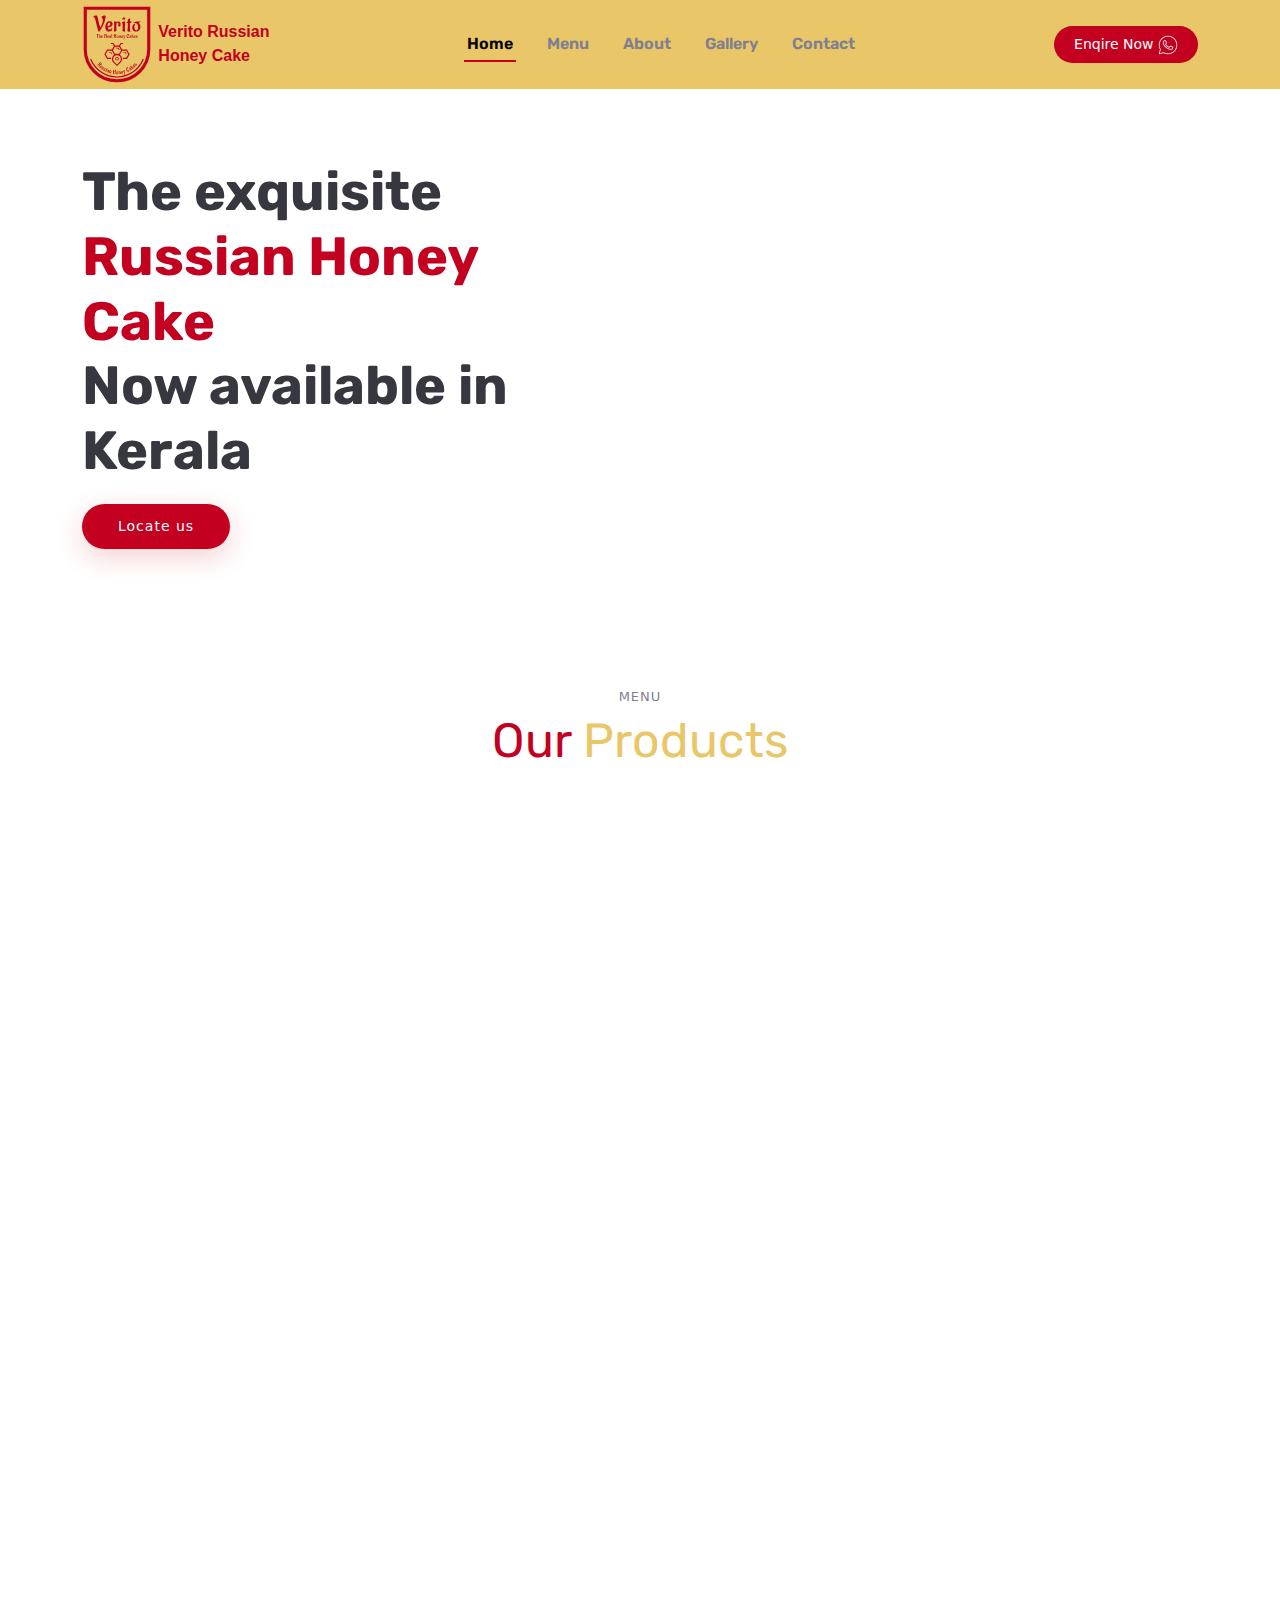
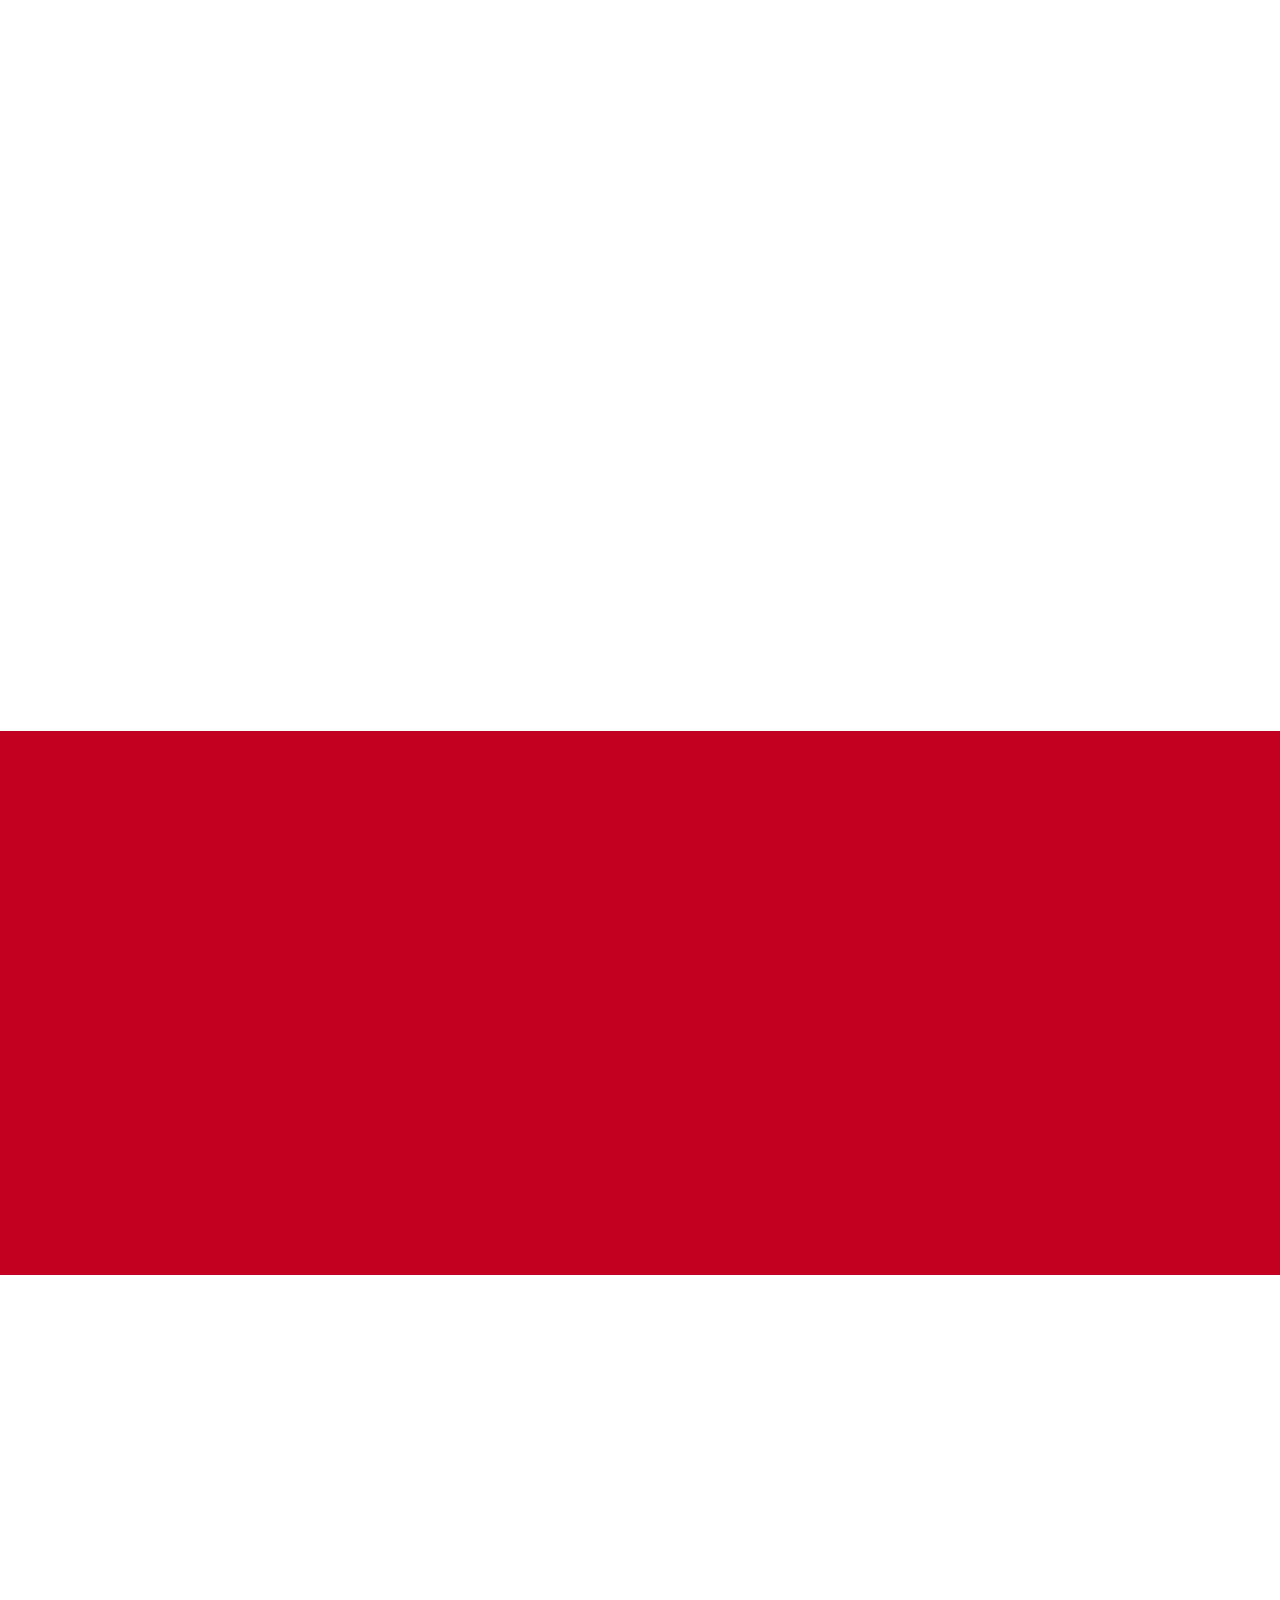
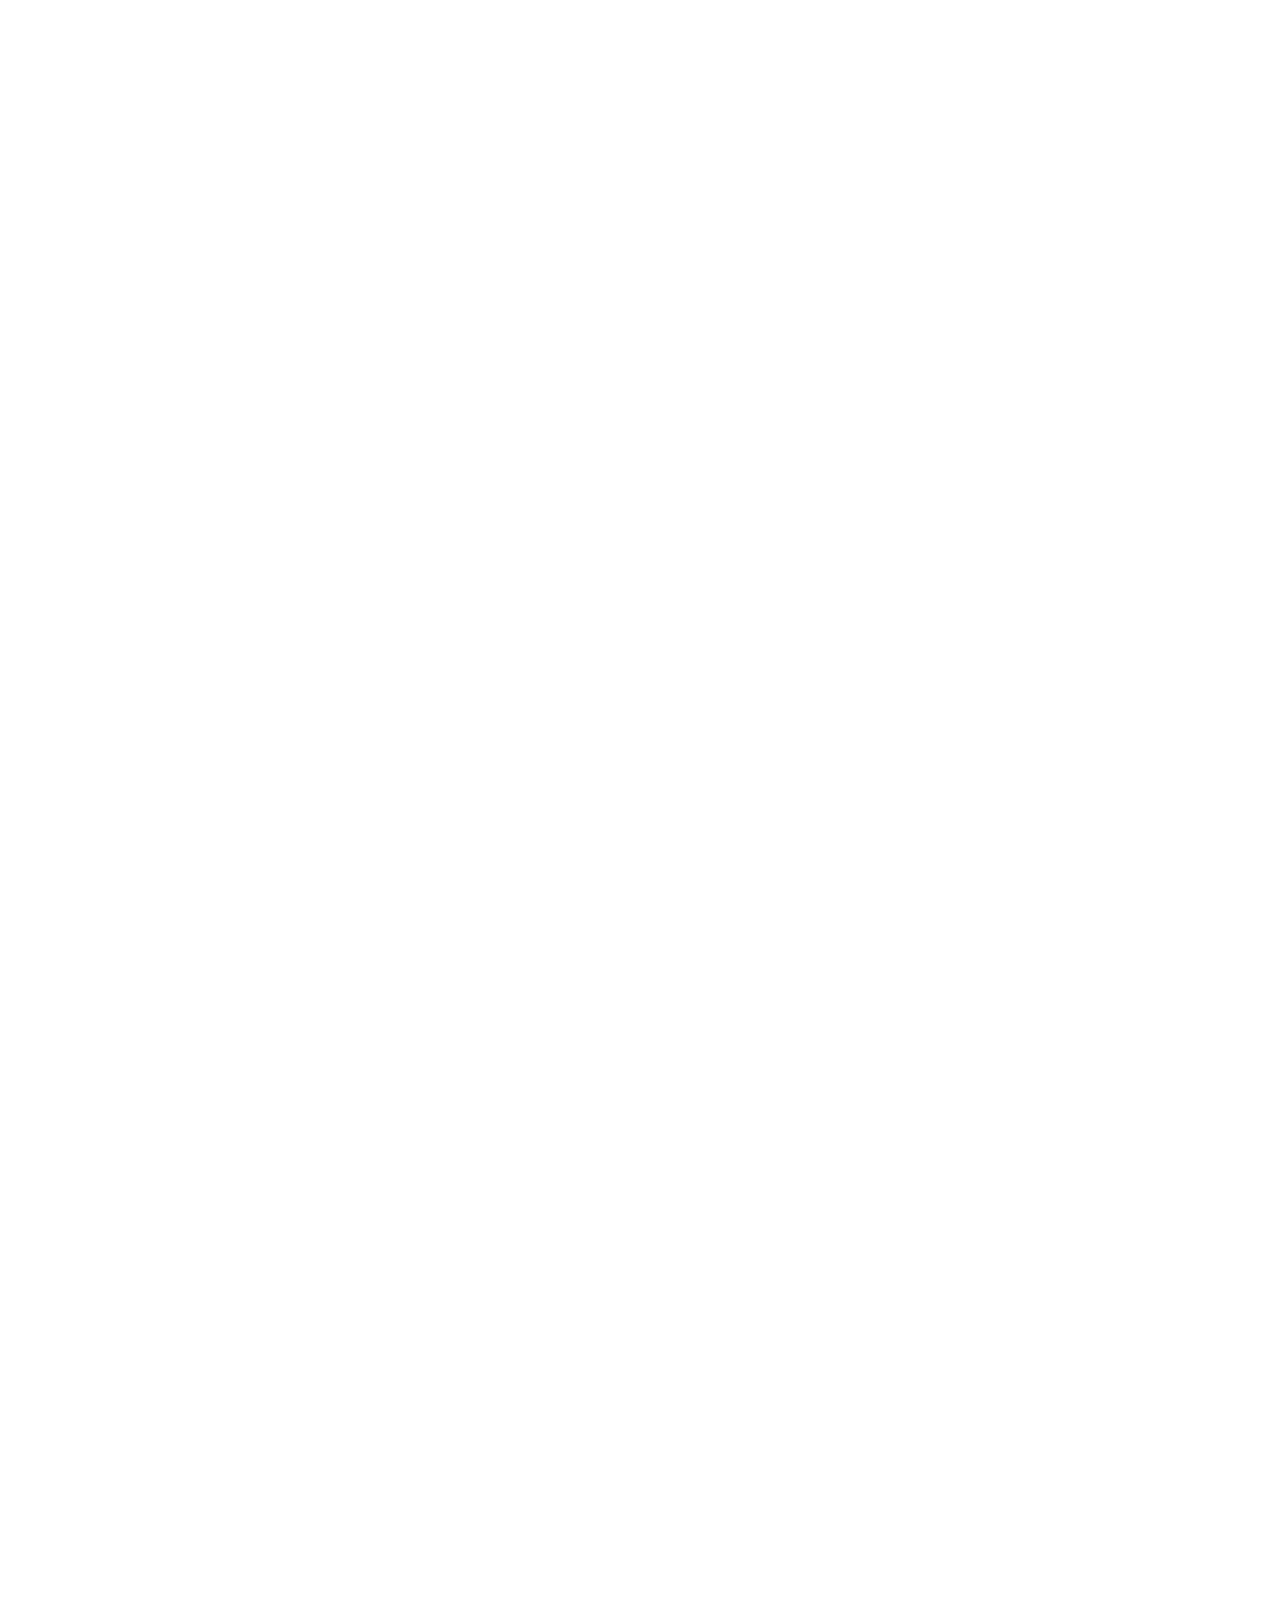
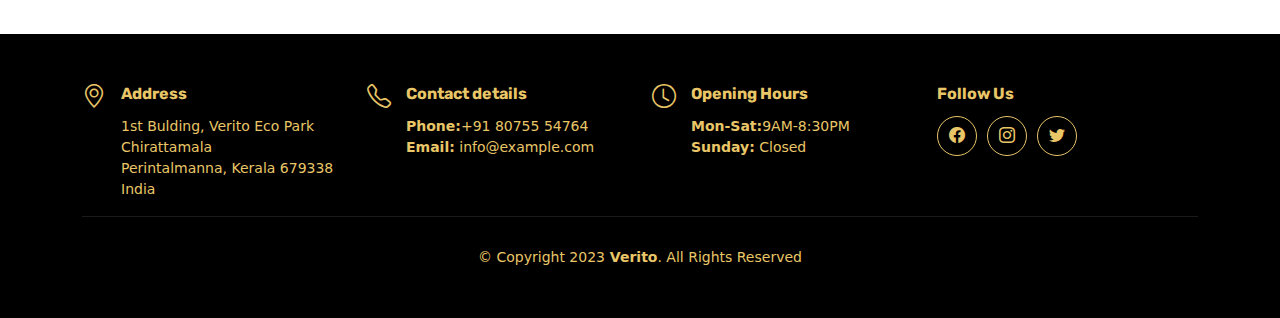
==== index.html @ 22cc987f "final" ====
<!DOCTYPE html>
<html lang="en">
  <head>
    <meta charset="utf-8" />
    <meta content="width=device-width, initial-scale=1.0" name="viewport" />
    <title>
      Verito Honey Cake|Best Russian honey cake near you | Now in India
    </title>
    <meta content="" name="description" />
    <meta content="" name="keywords" />
    <!-- Favicons -->
    <link href="assets/img/logo.svg" rel="icon" />
    <link href="assets/img/logo.svg" rel="apple-touch-icon" />

    <!-- Google Fonts -->
    <link rel="preconnect" href="https://fonts.googleapis.com" />
    <link rel="preconnect" href="https://fonts.gstatic.com" crossorigin />
    <link rel="preconnect" href="https://fonts.googleapis.com" />
    <link rel="preconnect" href="https://fonts.gstatic.com" crossorigin />
    <link
      href="https://fonts.googleapis.com/css2?family=Fredoka&family=Poppins:wght@200&family=Rubik:wght@300&display=swap"
      rel="stylesheet"
    />

    <!-- Vendor CSS Files -->
    <link
      href="assets/vendor/bootstrap/css/bootstrap.min.css"
      rel="stylesheet"
    />
    <link
      href="assets/vendor/bootstrap-icons/bootstrap-icons.css"
      rel="stylesheet"
    />
    <link href="assets/vendor/aos/aos.css" rel="stylesheet" />
    <link
      href="assets/vendor/glightbox/css/glightbox.min.css"
      rel="stylesheet"
    />
    <link href="assets/vendor/swiper/swiper-bundle.min.css" rel="stylesheet" />

    <!-- Template Main CSS File -->
    <link href="assets/css/main.css" rel="stylesheet" />
  </head>

  <body>
    <!-- ======= Header ======= -->
    <header id="header" class="header fixed-top d-flex align-items-center">
      <div class="container d-flex align-items-center justify-content-between">
        <a
          href="index.html"
          class="logo d-flex align-items-center me-auto me-lg-0"
        >
          <img src="assets/img/logo.svg" alt="logo" />
          <h class="logo header"> Verito Russian<br />Honey Cake</h>
        </a>

        <nav id="navbar" class="navbar">
          <ul>
            <li><a href="#hero">Home</a></li>
            <li><a href="#menu">Menu</a></li>
            <li><a href="#about">About</a></li>

            <li><a href="#gallery">Gallery</a></li>
            <li><a href="#contact">Contact</a></li>
          </ul>
        </nav>
        <!-- .navbar -->

        <a class="btn-book-a-table" href="https://wa.me/918075554764"
          >Enqire Now
          <img src="assets/img/whatsapp.png" style="width: 20px" alt=""
        /></a>
        <i class="mobile-nav-toggle mobile-nav-show bi bi-list"></i>
        <i class="mobile-nav-toggle mobile-nav-hide d-none bi bi-x"></i>
      </div>
    </header>

    <!-- End Header -->

    <!-- ======= Hero Section ======= -->
    <section id="hero" class="hero d-flex align-items-center bg-hero">
      <div class="container">
        <div class="row justify-content-between gy-5">
          <div
            class="col-lg-5 order-2 order-lg-1 d-flex flex-column justify-content-center align-items-center align-items-lg-start text-center text-lg-start"
          >
            <h2 data-aos="fade-up">
              The exquisite
              <span style="color: #c3001f">Russian Honey Cake</span><br />Now
              available in Kerala
            </h2>

            <div class="d-flex" data-aos="fade-up" data-aos-delay="200">
              <a href="#contact" class="btn-book-a-table">Locate us</a>
            </div>
          </div>
          <div class="col-lg-5 order-1 order-lg-2 text-center text-lg-start">
            <img
              id=""
              src="hero-img1.jpg"
              class="img-fluid rounded"
              alt=""
              data-aos="zoom-out"
              data-aos-delay="300"
            />
          </div>
        </div>
      </div>
    </section>
    <!-- End Hero Section -->

    <main id="main">
      <!-- ======= Menu Section ======= -->
      <section id="menu" class="menu">
        <div class="container" data-aos="fade-up">
          <div class="section-header">
            <h2>Menu</h2>
            <p>Our<span> Products</span></p>
          </div>

          <div class="tab-content" data-aos="fade-up" data-aos-delay="300">
            <div class="tab-pane fade active show" id="menu-starters">
              <div class="tab-header text-center"></div>

              <div class="row gy-5">
                <div class="col-lg-4 menu-item">
                  <a href="assets/img/menu/menu-item-1.png" class="glightbox"
                    ><img
                      src="assets/img/menu/menu-item-1.png"
                      class="menu-img img-fluid"
                      alt=""
                  /></a>
                  <h4 style="color: #c3001f">Honey Cake</h4>
                </div>
                <!-- Menu Item -->

                <div class="col-lg-4 menu-item">
                  <a href="assets/img/menu/menu-item-3.png" class="glightbox"
                    ><img
                      src="assets/img/menu/menu-item-3.png"
                      class="menu-img img-fluid"
                      alt=""
                  /></a>
                  <h4 style="color: #c3001f">Lotus Cheese</h4>
                </div>
                <!-- Menu Item -->

                <div class="col-lg-4 menu-item">
                  <a href="assets/img/menu/menu-item-2.png" class="glightbox"
                    ><img
                      src="assets/img/menu/menu-item-2.png "
                      class="menu-img img-fluid"
                      alt=""
                  /></a>
                  <h4 style="color: #c3001f">Dream Cake</h4>
                </div>
                <!-- Menu Item -->

                <div class="col-lg-4 menu-item">
                  <a href="assets/img/menu/menu-item-4.png" class="glightbox"
                    ><img
                      src="assets/img/menu/menu-item-4.png"
                      class="menu-img img-fluid"
                      alt=""
                  /></a>
                  <h4 style="color: #c3001f">Donuts</h4>
                </div>

                <div class="col-lg-4 menu-item">
                  <a href="assets/img/menu/menu-item-5.png" class="glightbox"
                    ><img
                      src="assets/img/menu/menu-item-5.png"
                      class="menu-img img-fluid"
                      alt=""
                  /></a>
                  <h4 style="color: #c3001f">London Cake</h4>
                </div>
                <!-- Menu Item -->
                <!-- Menu Item -->

                <div class="col-lg-4 menu-item">
                  <a href="assets/img/menu/menu-item-3.png" class="glightbox"
                    ><img
                      src="assets/img/menu/menu-item-3.png"
                      class="menu-img img-fluid"
                      alt=""
                  /></a>
                  <h4 style="color: #c3001f">Lotus Cheese</h4>
                </div>
                <!-- Menu Item -->
              </div>
            </div>
            <!-- End Starter Menu Content -->
          </div>
        </div>
      </section>
      <!-- End Menu Section -->
      <!-- ======= About Section ======= -->
      <section id="about" class="about">
        <div class="container" data-aos="fade-up">
          <div class="section-header">
            <h2></h2>
            <p>About<span> Us</span></p>
          </div>

          <div class="row gy-4">
            <div
              class="col-lg-7 position-relative about-img"
              style="
                background-image: url(assets/img/about.png);
                background-size: cover;
              "
              data-aos="fade-up"
              data-aos-delay="150"
            ></div>
            <div
              class="col-lg-5 d-flex align-items-end"
              data-aos="fade-up"
              data-aos-delay="300"
            >
              <div class="content ps-0 ps-lg-5">
                <h3>
                  Let us savour a magnificent dessert that dates back more than
                  200 years. Verito Russian Honey Cake!
                </h3>
                <p>
                  Verito Russian Honey Cake is a decadent dessert boasting a
                  legacy that stretches back over 200 years. This magnificent
                  delicacy comprises layers of exquisitely baked honey-infused
                  cake, meticulously stacked and complemented with a luscious
                  creamy frosting. Its intricate preparation and blend of unique
                  flavors not only offer a delightful taste of tradition but
                  also serve as a testament to culinary craftsmanship,
                  captivating the palates of connoisseurs and enthusiasts alike
                  across generations.
                </p>
              </div>
            </div>
          </div>
        </div>
      </section>
      <!-- End About Section -->
      <!-- ======= Gallery Section ======= -->
      <section id="gallery" class="gallery section-bg1">
        <div class="container" data-aos="fade-up">
          <div class="section-header">
            <h2 style="color: white"></h2>
            <p style="color: white">Our Gallery</p>
          </div>

          <div class="gallery-slider swiper">
            <div class="swiper-wrapper align-items-center">
              <div class="swiper-slide">
                <a
                  class="glightbox"
                  data-gallery="images-gallery"
                  href="assets/img/gallery/cake1.png"
                  ><img
                    src="assets/img/gallery/cake1.png"
                    class="img-fluid"
                    alt=""
                /></a>
              </div>
              <div class="swiper-slide">
                <a
                  class="glightbox"
                  data-gallery="images-gallery"
                  href="assets/img/gallery/cake2.png"
                  ><img
                    src="assets/img/gallery/cake2.png"
                    class="img-fluid"
                    alt=""
                /></a>
              </div>
              <div class="swiper-slide">
                <a
                  class="glightbox"
                  data-gallery="images-gallery"
                  href="assets/img/gallery/cake3.jpg"
                  ><img
                    src="assets/img/gallery/cake3.jpg"
                    class="img-fluid"
                    alt=""
                /></a>
              </div>
              <div class="swiper-slide">
                <a
                  class="glightbox"
                  data-gallery="images-gallery"
                  href="assets/img/gallery/cake4.jpg"
                  ><img
                    src="assets/img/gallery/cake4.jpg"
                    class="img-fluid"
                    alt=""
                /></a>
              </div>
              <div class="swiper-slide">
                <a
                  class="glightbox"
                  data-gallery="images-gallery"
                  href="assets/img/gallery/cake5.jpg"
                  ><img
                    src="assets/img/gallery/cake5.jpg"
                    class="img-fluid"
                    alt=""
                /></a>
              </div>
              <div class="swiper-slide">
                <a
                  class="glightbox"
                  data-gallery="images-gallery"
                  href="assets/img/gallery/cake6.png"
                  ><img
                    src="assets/img/gallery/cake6.png"
                    class="img-fluid"
                    alt=""
                /></a>
              </div>
              <div class="swiper-slide">
                <a
                  class="glightbox"
                  data-gallery="images-gallery"
                  href="assets/img/gallery/cake7.jpg"
                  ><img
                    src="assets/img/gallery/cake7.jpg"
                    class="img-fluid"
                    alt=""
                /></a>
              </div>
            </div>
            <div class="swiper-pagination"></div>
          </div>
        </div>
      </section>
      <!-- End Gallery Section -->
      <!-- ======= Testimonials Section ======= -->
      <section id="testimonials" class="testimonials">
        <div class="container" data-aos="fade-up">
          <div class="section-header">
            <h2></h2>
            <p>Feedbacks</p>
          </div>

          <div class="slides-1 swiper" data-aos="fade-up" data-aos-delay="100">
            <div class="swiper-wrapper">
              <div class="swiper-slide">
                <div class="testimonial-item">
                  <div class="row gy-4 justify-content-center">
                    <div class="col-lg-6">
                      <div class="testimonial-content">
                        <p>
                          <i class="bi bi-quote quote-icon-left"></i>
                          it's a nice cake indeed. The honey cake is a delicious
                          treat that's a must-try for anyone with a sweet tooth!
                          <i class="bi bi-quote quote-icon-right"></i>
                        </p>
                        <h3>
                          <a
                            href="https://www.instagram.com/reel/Cmd8EsHobHa/?utm_source=ig_web_button_share_sheet"
                            style="text-decoration: none; color: #000;"
                            >foodexplore_ani</a
                          >
                        </h3>
                        <h4>Food Vloger &amp; Instagramer</h4>
                        <div class="stars">
                          <i class="bi bi-star-fill"></i
                          ><i class="bi bi-star-fill"></i
                          ><i class="bi bi-star-fill"></i
                          ><i class="bi bi-star-fill"></i
                          ><i class="bi bi-star-fill"></i>
                        </div>
                      </div>
                    </div>
                    <div class="col-lg-2 text-center">
                      <img
                        src="assets/img/testimonials/1.png"
                        class="img-fluid testimonial-img"
                        alt=""
                      />
                    </div>
                  </div>
                </div>
              </div>
              <!-- End testimonial item -->

              <div class="swiper-slide">
                <div class="testimonial-item">
                  <div class="row gy-4 justify-content-center">
                    <div class="col-lg-6">
                      <div class="testimonial-content">
                        <p>
                          <i class="bi bi-quote quote-icon-left"></i>
                          the honey cake is simply delightful! 🍯🍰,The cake's
                          rich honey flavor and moist texture make it a true
                          treat for the taste buds
                          <i class="bi bi-quote quote-icon-right"></i>
                        </p>
                        <h3>Pashanam Shaji</h3>
                        <h4>Movie Acter</h4>
                        <div class="stars">
                          <i class="bi bi-star-fill"></i
                          ><i class="bi bi-star-fill"></i
                          ><i class="bi bi-star-fill"></i
                          ><i class="bi bi-star-fill"></i
                          ><i class="bi bi-star-fill"></i>
                        </div>
                      </div>
                    </div>
                    <div class="col-lg-2 text-center">
                      <img
                        src="assets/img/testimonials/2.png"
                        class="img-fluid testimonial-img"
                        alt=""
                      />
                    </div>
                  </div>
                </div>
              </div>
              <!-- End testimonial item -->

              <div class="swiper-slide">
                <div class="testimonial-item">
                  <div class="row gy-4 justify-content-center">
                    <div class="col-lg-6">
                      <div class="testimonial-content">
                        <p>
                          <i class="bi bi-quote quote-icon-left"></i>
                          The honey cake from Verito is a true delight. Moist,
                          flavorful, and utterly delicious. Highly recommended
                          for anyone craving a sweet treat
                          <i class="bi bi-quote quote-icon-right"></i>
                        </p>
                        <h3>Shareef</h3>
                        <h4>Customer</h4>
                        <div class="stars">
                          <i class="bi bi-star-fill"></i
                          ><i class="bi bi-star-fill"></i
                          ><i class="bi bi-star-fill"></i
                          ><i class="bi bi-star-fill"></i
                          ><i class="bi bi-star-fill"></i>
                        </div>
                      </div>
                    </div>
                    <div class="col-lg-2 text-center">
                      <img
                        src="assets/img/testimonials/testimonials-3.jpg"
                        class="img-fluid testimonial-img"
                        alt=""
                      />
                    </div>
                  </div>
                </div>
              </div>
              <!-- End testimonial item -->

              <!-- End testimonial item -->
            </div>
            <div class="swiper-pagination"></div>
          </div>
        </div>
      </section>
      <!-- End Testimonials Section -->

      <!-- ======= Contact Section ======= -->
      <section id="contact" class="contact">
        <div class="container" data-aos="fade-up">
          <div class="section-header">
            <h2></h2>
            <p>Contact<span> Us</span></p>
          </div>

          <div class="mb-3" id="map">
            <iframe
              style="border: 0; width: 100%; height: 350px"
              src="https://www.google.com/maps/embed?pb=!1m18!1m12!1m3!1d3917.4396985488975!2d76.2087973!3d10.9301207!2m3!1f0!2f0!3f0!3m2!1i1024!2i768!4f13.1!3m3!1m2!1s0x3ba7cf6294974c5f%3A0xb38fd22239231121!2sVerito%20Honey%20Cakes!5e0!3m2!1sen!2sin!4v1701861250342!5m2!1sen!2sin"
              frameborder="0"
              allowfullscreen
              class="rounded"
              async
            ></iframe>
          </div>
          <!-- End Google Maps -->

          <div class="row gy-4">
            <div class="col-md-6">
              <div class="info-item d-flex align-items-center rounded">
                <i class="bi bi-geo-alt icon flex-shrink-0"></i>
                <div>
                  <h3>Our Address</h3>
                  <p>
                    1st Bulding, Verito Eco Park Chirattamala<br />
                    Perintalmanna, Kerala 679338<br />
                    India
                  </p>
                </div>
              </div>
            </div>
            <!-- End Info Item -->

            <div class="col-md-6">
              <div class="info-item d-flex align-items-center rounded">
                <i class="icon bi bi-envelope flex-shrink-0"></i>
                <div>
                  <h3>Email</h3>
                  <p>contact@example.com</p>
                </div>
              </div>
            </div>
            <!-- End Info Item -->

            <div class="col-md-6">
              <div class="info-item d-flex align-items-center rounded">
                <i class="icon bi bi-telephone flex-shrink-0"></i>
                <div>
                  <h3>Contact Us</h3>
                  <p>+91 80755 54764</p>
                </div>
              </div>
            </div>
            <!-- End Info Item -->

            <div class="col-md-6">
              <div class="info-item d-flex align-items-center rounded">
                <i class="bi bi-clock icon flex-shrink-0"></i>
                <div>
                  <h3>Opening Hours</h3>
                  <div>
                    <strong>Mon-Sat:</strong>9:00 am – 8:30 pm<br />
                    <strong>Sunday:</strong>Closed
                  </div>
                </div>
              </div>
            </div>
            <!-- End Info Item -->
          </div>

          <form
            action="https://formsubmit.co/shabeeb.edn@gmail.com"
            method="post"
            role="form"
            class="php-email-form p-3 p-md-4 rounded"
          >
            <div class="row">
              <h5 style="text-align: center">
                Feel Free to contact with us for any kind of query
              </h5>
              <div class="col-xl-6 form-group">
                <input
                  type="text"
                  name="name"
                  class="form-control rounded"
                  id="name"
                  placeholder="Your Name"
                  required
                />
              </div>
              <div class="col-xl-6 form-group">
                <input
                  type="email"
                  class="form-control rounded"
                  name="email"
                  id="email"
                  placeholder="Your Email"
                  required
                />
              </div>
            </div>
            <div class="form-group">
              <input
                type="text"
                class="form-control rounded"
                name="subject"
                id="subject"
                placeholder="Subject"
                required
              />
            </div>
            <div class="form-group">
              <textarea
                class="form-control rounded"
                name="message"
                rows="5"
                placeholder="Message"
                required
              ></textarea>
            </div>
            <div class="my-3">
              <div class="loading">Loading</div>
              <div class="error-message"></div>
              <div class="sent-message">
                Your message has been sent. Thank you!
              </div>
            </div>
            <div class="text-center">
              <button type="submit">Send Message</button>
            </div>
          </form>
          <!--End Contact Form -->
        </div>
      </section>
      <!-- End Contact Section -->
    </main>
    <!-- End #main -->

    <!-- ======= Footer ======= -->
    <footer id="footer" class="footer">
      <div class="container">
        <div class="row gy-3">
          <div class="col-lg-3 col-md-6 d-flex">
            <i class="bi bi-geo-alt icon"></i>
            <div>
              <h4>Address</h4>
              <p>
                1st Bulding, Verito Eco Park Chirattamala<br />
                Perintalmanna, Kerala 679338<br />
                India
              </p>
            </div>
          </div>

          <div class="col-lg-3 col-md-6 footer-links d-flex">
            <i class="bi bi-telephone icon"></i>
            <div>
              <h4>Contact details</h4>
              <p>
                <strong>Phone:</strong>+91 80755 54764<br />
                <strong>Email:</strong> info@example.com<br />
              </p>
            </div>
          </div>

          <div class="col-lg-3 col-md-6 footer-links d-flex">
            <i class="bi bi-clock icon"></i>
            <div>
              <h4>Opening Hours</h4>
              <p>
                <strong>Mon-Sat:</strong>9AM-8:30PM<br />
                <strong>Sunday:</strong> Closed
              </p>
            </div>
          </div>

          <div class="col-lg-3 col-md-6 footer-links">
            <h4>Follow Us</h4>
            <div class="social-links d-flex">
              <a
                href="https://www.facebook.com/veritohoneycakes/"
                class="facebook"
                ><i class="bi bi-facebook"></i
              ></a>
              <a
                href="https://www.instagram.com/veritohoneycakes/"
                class="instagram"
                ><i class="bi bi-instagram"></i
              ></a>
              <a href="#" class="twitter"><i class="bi bi-twitter"></i></a>
            </div>
          </div>
        </div>
      </div>
      <div class="container">
        <div class="copyright">
          &copy; Copyright 2023<strong><span> Verito</span></strong
          >. All Rights Reserved
        </div>
      </div>
    </footer>
    <!-- End Footer -->
    <!-- End Footer -->

    <a
      href="#"
      class="scroll-top d-flex align-items-center justify-content-center"
      ><i class="bi bi-arrow-up-short"></i
    ></a>

    <div id="preloader"></div>

    <!-- Vendor JS Files -->
    <script src="assets/vendor/bootstrap/js/bootstrap.bundle.min.js"></script>
    <script src="assets/vendor/aos/aos.js"></script>
    <script src="assets/vendor/glightbox/js/glightbox.min.js"></script>
    <script src="assets/vendor/purecounter/purecounter_vanilla.js"></script>
    <script src="assets/vendor/swiper/swiper-bundle.min.js"></script>

    <!-- Template Main JS File -->
    <script src="assets/js/main.js"></script>
  </body>
</html>
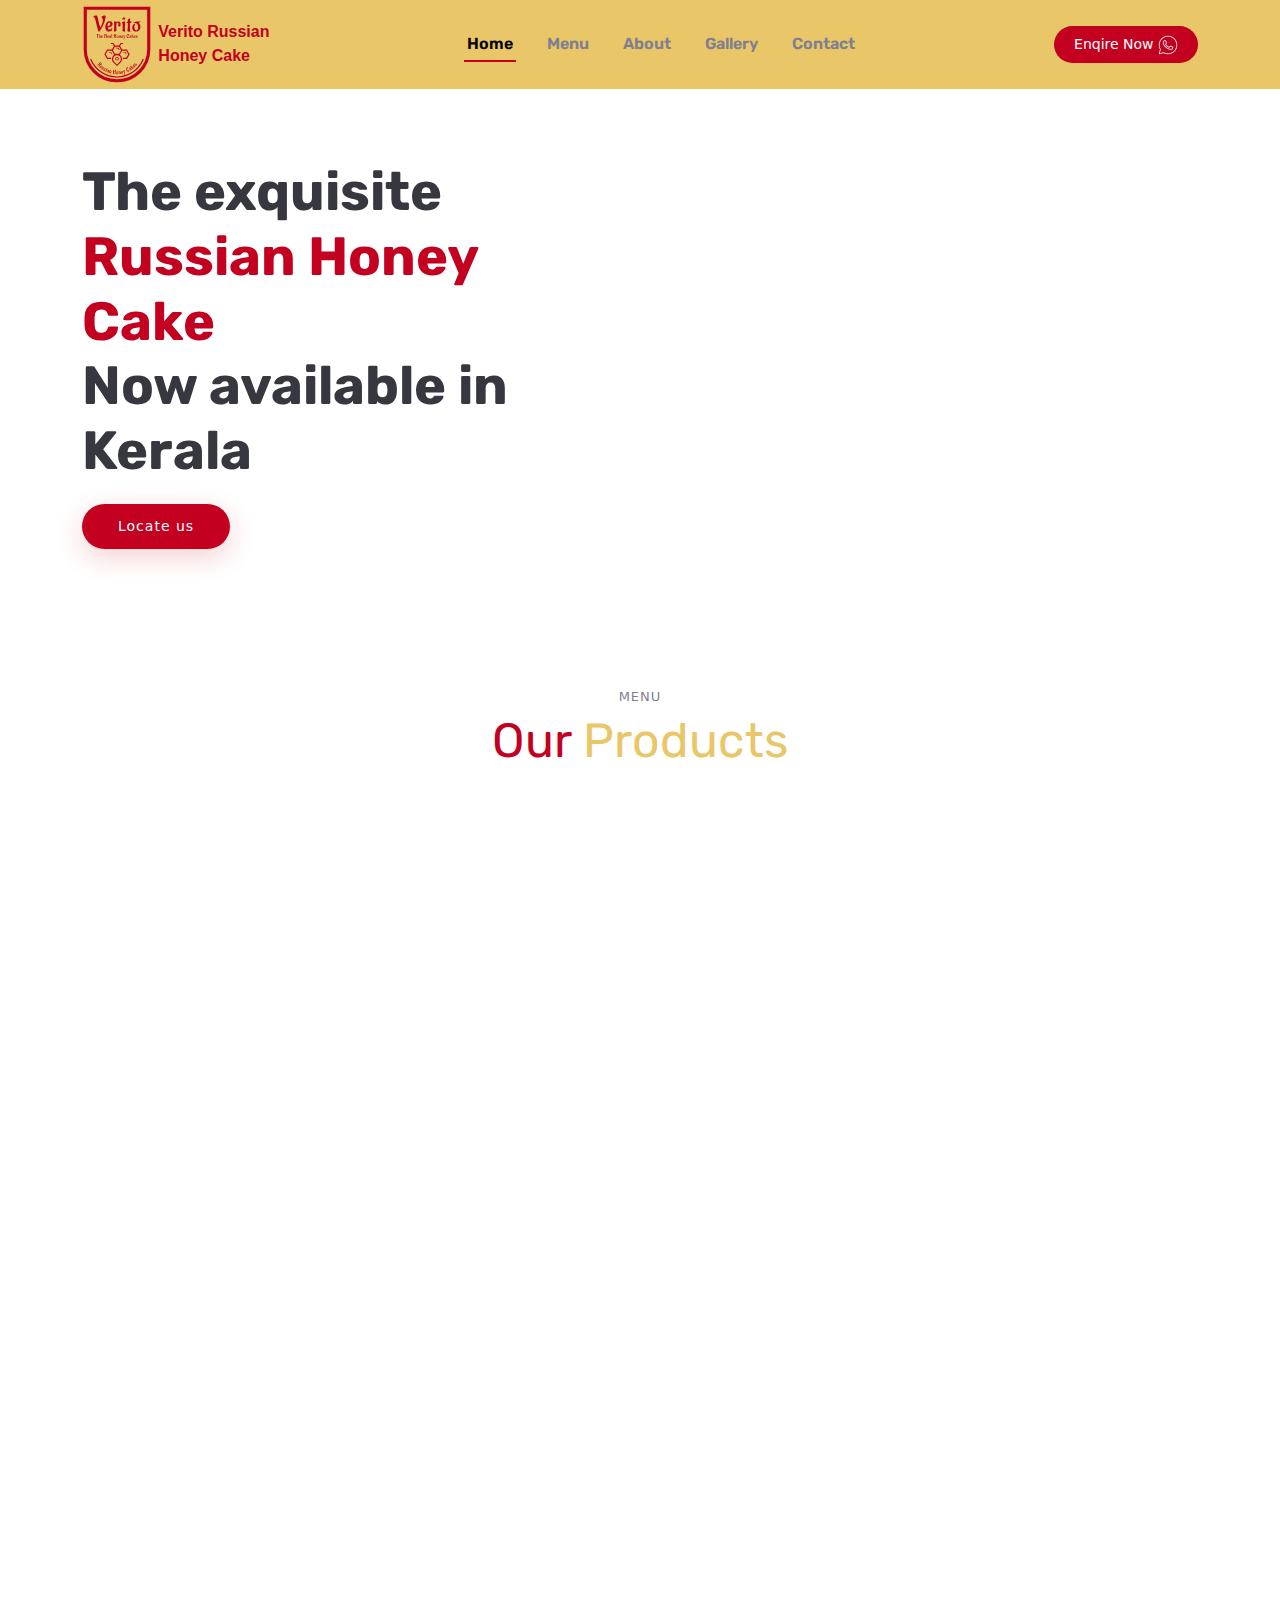
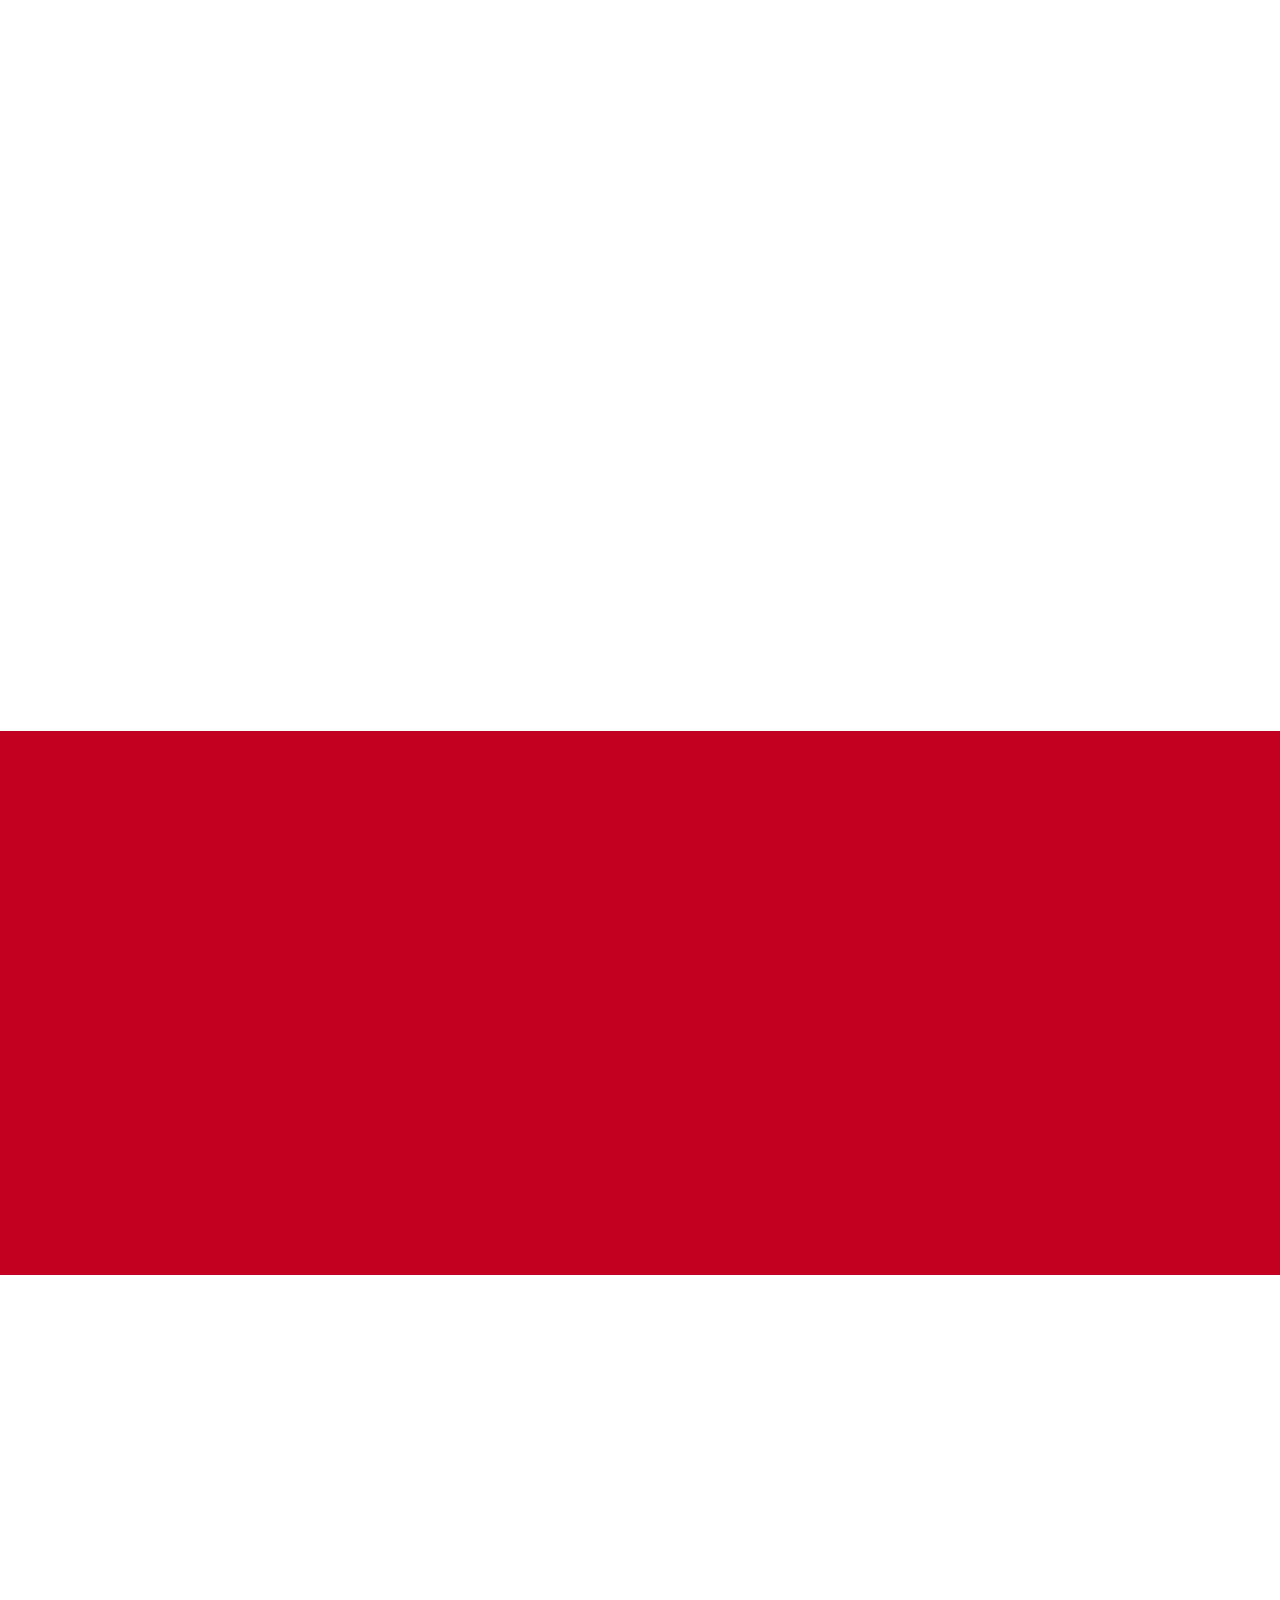
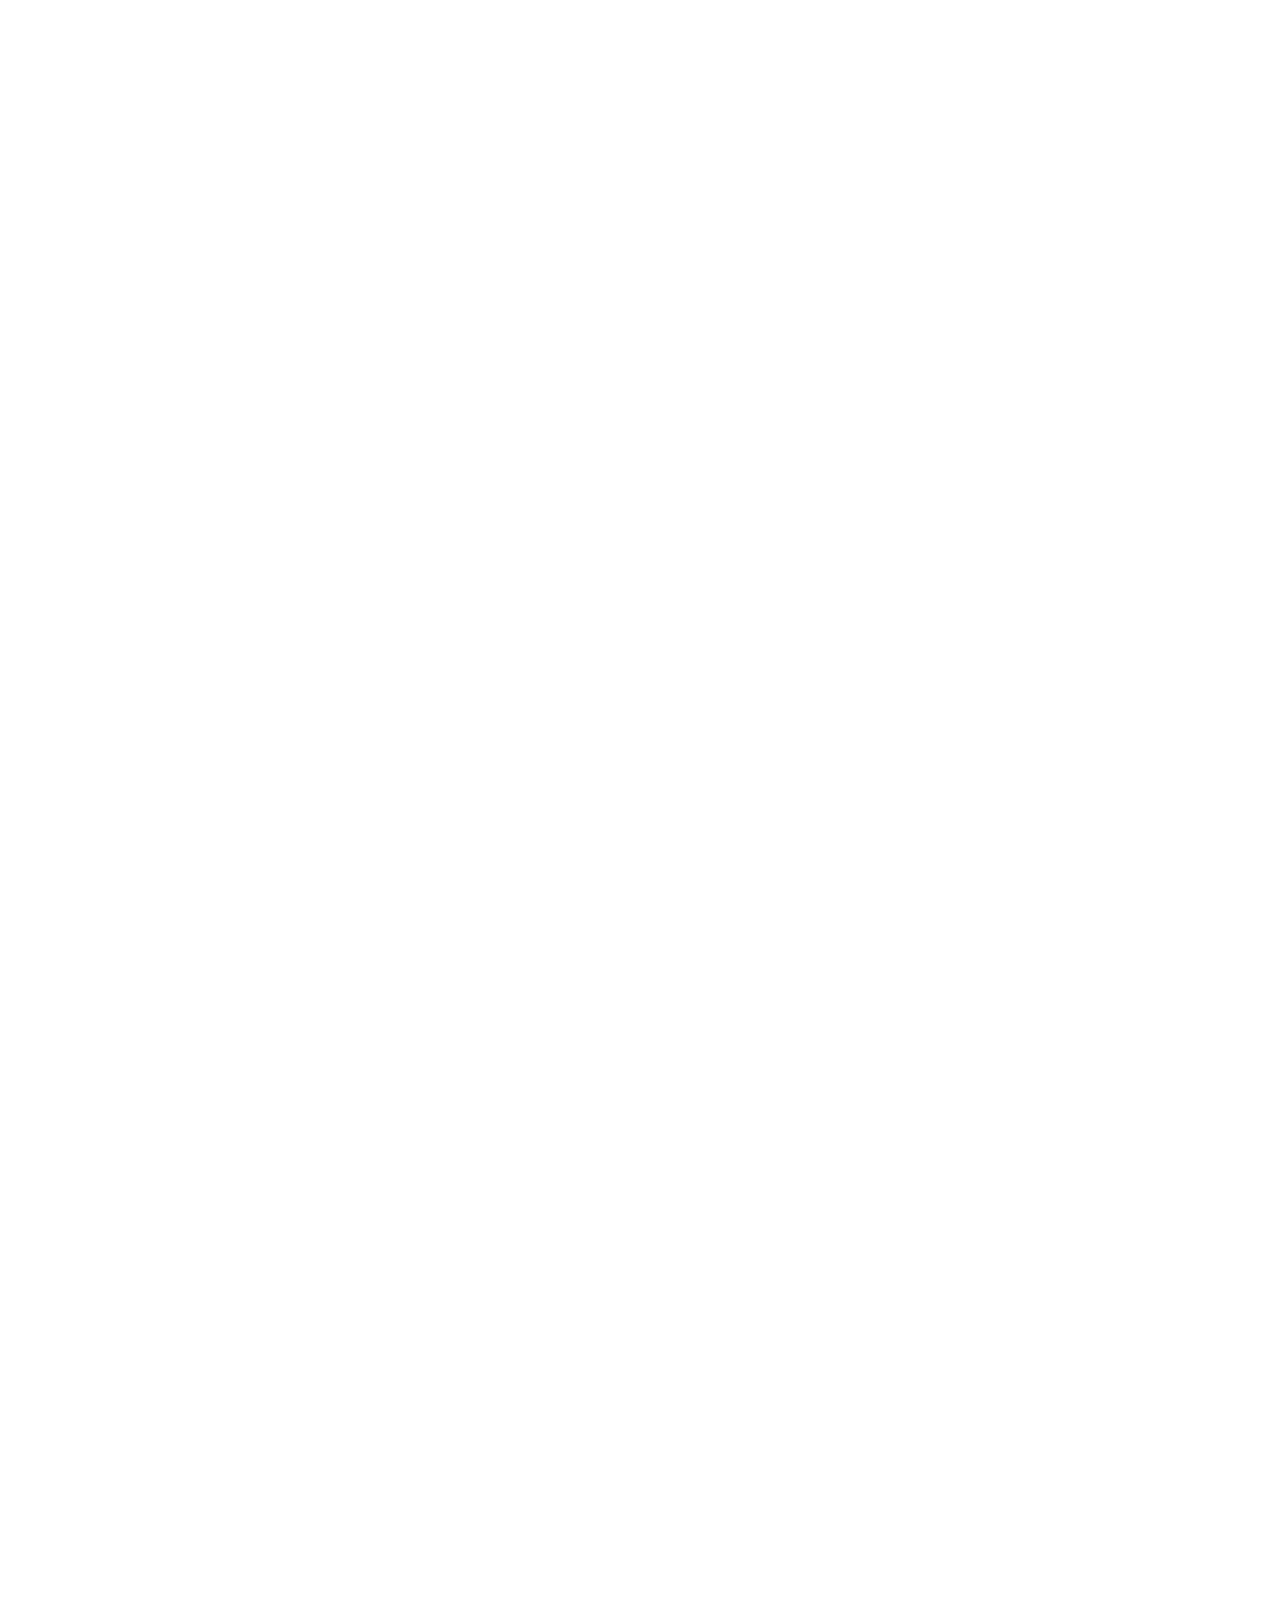
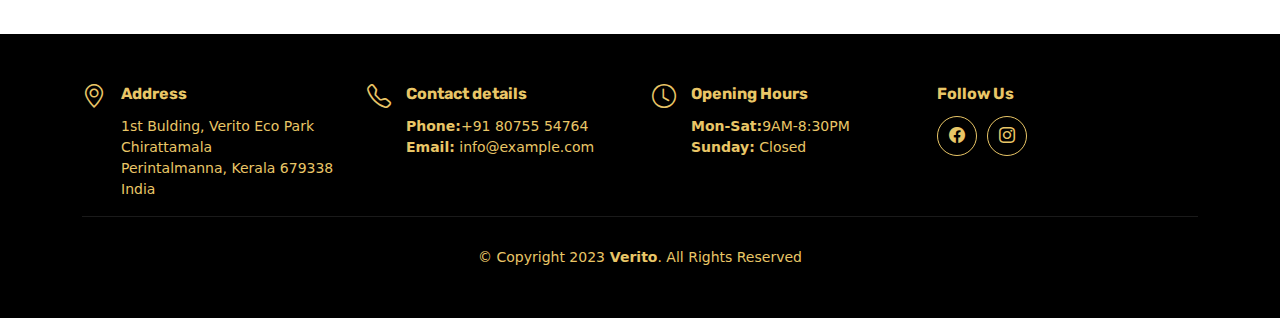
==== commit 6960031a: "locate-first" ====
--- a/index.html
+++ b/index.html
@@ -91,7 +91,7 @@
             </h2>
 
             <div class="d-flex" data-aos="fade-up" data-aos-delay="200">
-              <a href="#contact" class="btn-book-a-table">Locate us</a>
+              <a href="locate.html" class="btn-book-a-table">Locate us</a>
             </div>
           </div>
           <div class="col-lg-5 order-1 order-lg-2 text-center text-lg-start">
@@ -176,18 +176,7 @@
                   <h4 style="color: #c3001f">London Cake</h4>
                 </div>
                 <!-- Menu Item -->
-                <!-- Menu Item -->
-
-                <div class="col-lg-4 menu-item">
-                  <a href="assets/img/menu/menu-item-3.png" class="glightbox"
-                    ><img
-                      src="assets/img/menu/menu-item-3.png"
-                      class="menu-img img-fluid"
-                      alt=""
-                  /></a>
-                  <h4 style="color: #c3001f">Lotus Cheese</h4>
-                </div>
-                <!-- Menu Item -->
+                 
               </div>
             </div>
             <!-- End Starter Menu Content -->
@@ -357,7 +346,7 @@
                         <h3>
                           <a
                             href="https://www.instagram.com/reel/Cmd8EsHobHa/?utm_source=ig_web_button_share_sheet"
-                            style="text-decoration: none; color: #000;"
+                            style="text-decoration: none; color: #000"
                             >foodexplore_ani</a
                           >
                         </h3>
@@ -471,12 +460,13 @@
 
           <div class="mb-3" id="map">
             <iframe
+              id="lazyIframe"
               style="border: 0; width: 100%; height: 350px"
-              src="https://www.google.com/maps/embed?pb=!1m18!1m12!1m3!1d3917.4396985488975!2d76.2087973!3d10.9301207!2m3!1f0!2f0!3f0!3m2!1i1024!2i768!4f13.1!3m3!1m2!1s0x3ba7cf6294974c5f%3A0xb38fd22239231121!2sVerito%20Honey%20Cakes!5e0!3m2!1sen!2sin!4v1701861250342!5m2!1sen!2sin"
+              data-src="https://www.google.com/maps/embed?pb=!1m18!1m12!1m3!1d3917.4396985488975!2d76.2087973!3d10.9301207!2m3!1f0!2f0!3f0!3m2!1i1024!2i768!4f13.1!3m3!1m2!1s0x3ba7cf6294974c5f%3A0xb38fd22239231121!2sVerito%20Honey%20Cakes!5e0!3m2!1sen!2sin!4v1701861250342!5m2!1sen!2sin"
               frameborder="0"
               allowfullscreen
               class="rounded"
-              async
+              loading="lazy"
             ></iframe>
           </div>
           <!-- End Google Maps -->
@@ -653,7 +643,7 @@
                 class="instagram"
                 ><i class="bi bi-instagram"></i
               ></a>
-              <a href="#" class="twitter"><i class="bi bi-twitter"></i></a>
+               
             </div>
           </div>
         </div>
@@ -674,7 +664,7 @@
       ><i class="bi bi-arrow-up-short"></i
     ></a>
 
-    <div id="preloader"></div>
+    
 
     <!-- Vendor JS Files -->
     <script src="assets/vendor/bootstrap/js/bootstrap.bundle.min.js"></script>
@@ -684,6 +674,13 @@
     <script src="assets/vendor/swiper/swiper-bundle.min.js"></script>
 
     <!-- Template Main JS File -->
+    <script>
+      document.addEventListener("DOMContentLoaded", function () {
+        var lazyIframe = document.getElementById("lazyIframe");
+        var dataSrc = lazyIframe.getAttribute("data-src");
+        lazyIframe.setAttribute("src", dataSrc);
+      });
+    </script>
     <script src="assets/js/main.js"></script>
   </body>
 </html>
--- a/assets/css/main.css
+++ b/assets/css/main.css
@@ -674,7 +674,6 @@
 .menu .tab-content .menu-item .menu-img {
   padding: 0 60px;
   margin-bottom: 15px;
-   
 }
 
 .menu .tab-content .menu-item h4 {
@@ -1006,8 +1005,7 @@
   font-weight: 400;
   margin-bottom: 30px;
 }
-.hero .btn-book-a-table img{
- 
+.hero .btn-book-a-table img {
   width: 14px;
 }
 .hero .btn-book-a-table {
@@ -1161,3 +1159,89 @@
 .menu-item img {
   border-radius: 10px;
 }
+
+/* Style for the selection container */
+.selection-container {
+  margin-top: 20px;
+}
+
+/* Style for the label of the selection */
+.location-label {
+  font-weight: bolder;
+  margin-bottom: 5px;
+  font-size: 20px;
+}
+
+/* Style for the select element */
+.location-select {
+  width: 200px;
+  padding: 10px;
+  font-size: 16px;
+  
+  border: 1px solid #a3a3a3;
+  background: transparent;
+}
+.location-select:focus {
+  width: 200px;
+  padding: 10px;
+  font-size: 16px;
+  border: 1px solid #a3a3a3;
+  background: transparent;
+}
+
+/* Style for select option items */
+.location-select option {
+  background-color: #fff;
+  color: #000;
+  font-size: 16px;
+}
+.locatei {
+  display: flex;
+  flex-direction: column;
+  justify-content: center;
+  align-items: center;
+  padding-top: 50px;
+}
+.locatei a {
+  color: black;
+  text-decoration: none;
+}
+.locatei a:hover{
+  color: rgb(255, 255, 255);
+  text-decoration: none;
+}
+.locatei .btn {
+  font-size: 16px;
+  transition: 0.5s;
+  margin-left: 25px;
+  color: var(--font-secondary);
+  font-weight: 600;
+}
+#shopsList h4 {
+  font-family: "Courier New", Courier, monospace;
+  font-weight: 900;
+}
+#shopsList button {
+  font-family: "Courier New", Courier, monospace;
+  font-weight: 900;
+  background-color: var(--color-primary);
+  color: #000000;
+  border-radius: 5px;
+  border: none;
+}
+#shopsList button:hover {
+  font-family: "Courier New", Courier, monospace;
+  font-weight: 900;
+  background-color: var(--color-default);
+  color: #ffffff;
+  border-radius: 5px;
+  border: none;
+}
+#shopsList {
+  border-top: 2px solid var(--color-default);
+  padding-top: 40px;
+}
+.locateone {
+  margin-bottom: 50px;
+  max-width: 70%;
+}
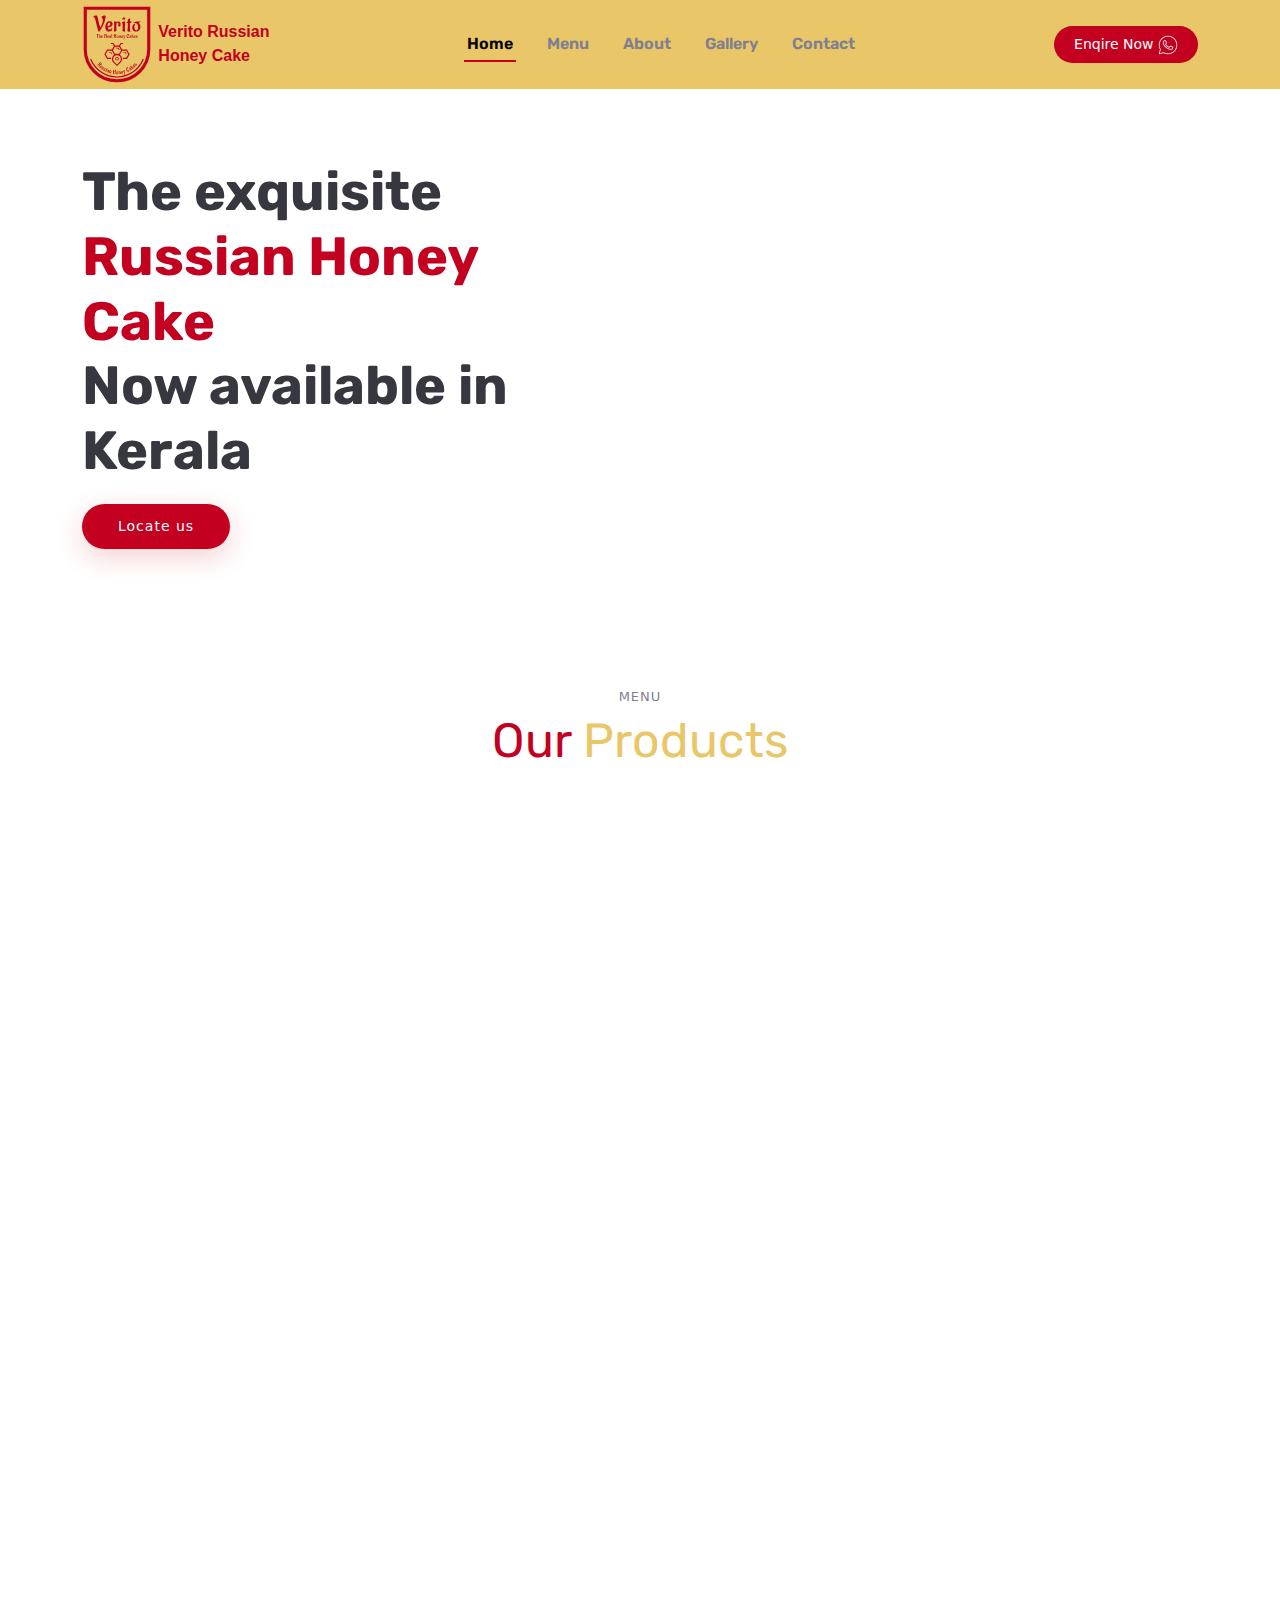
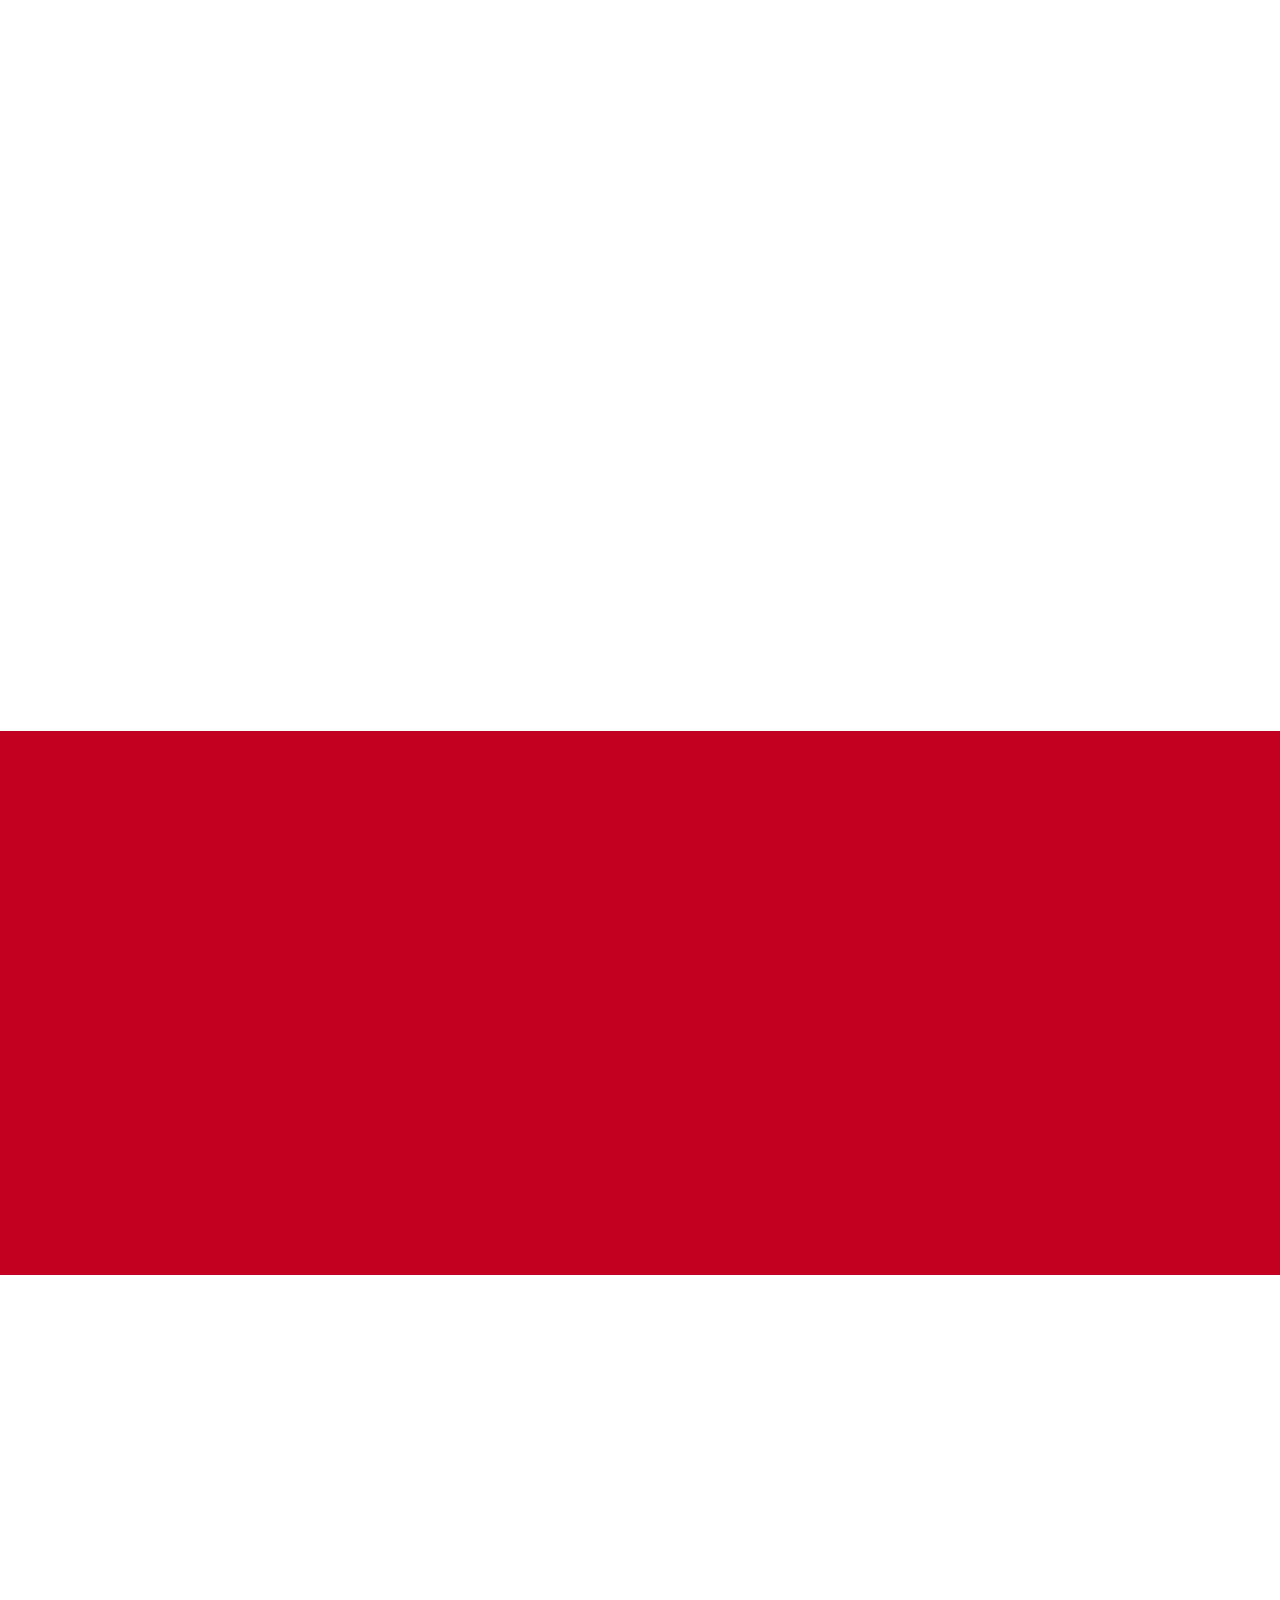
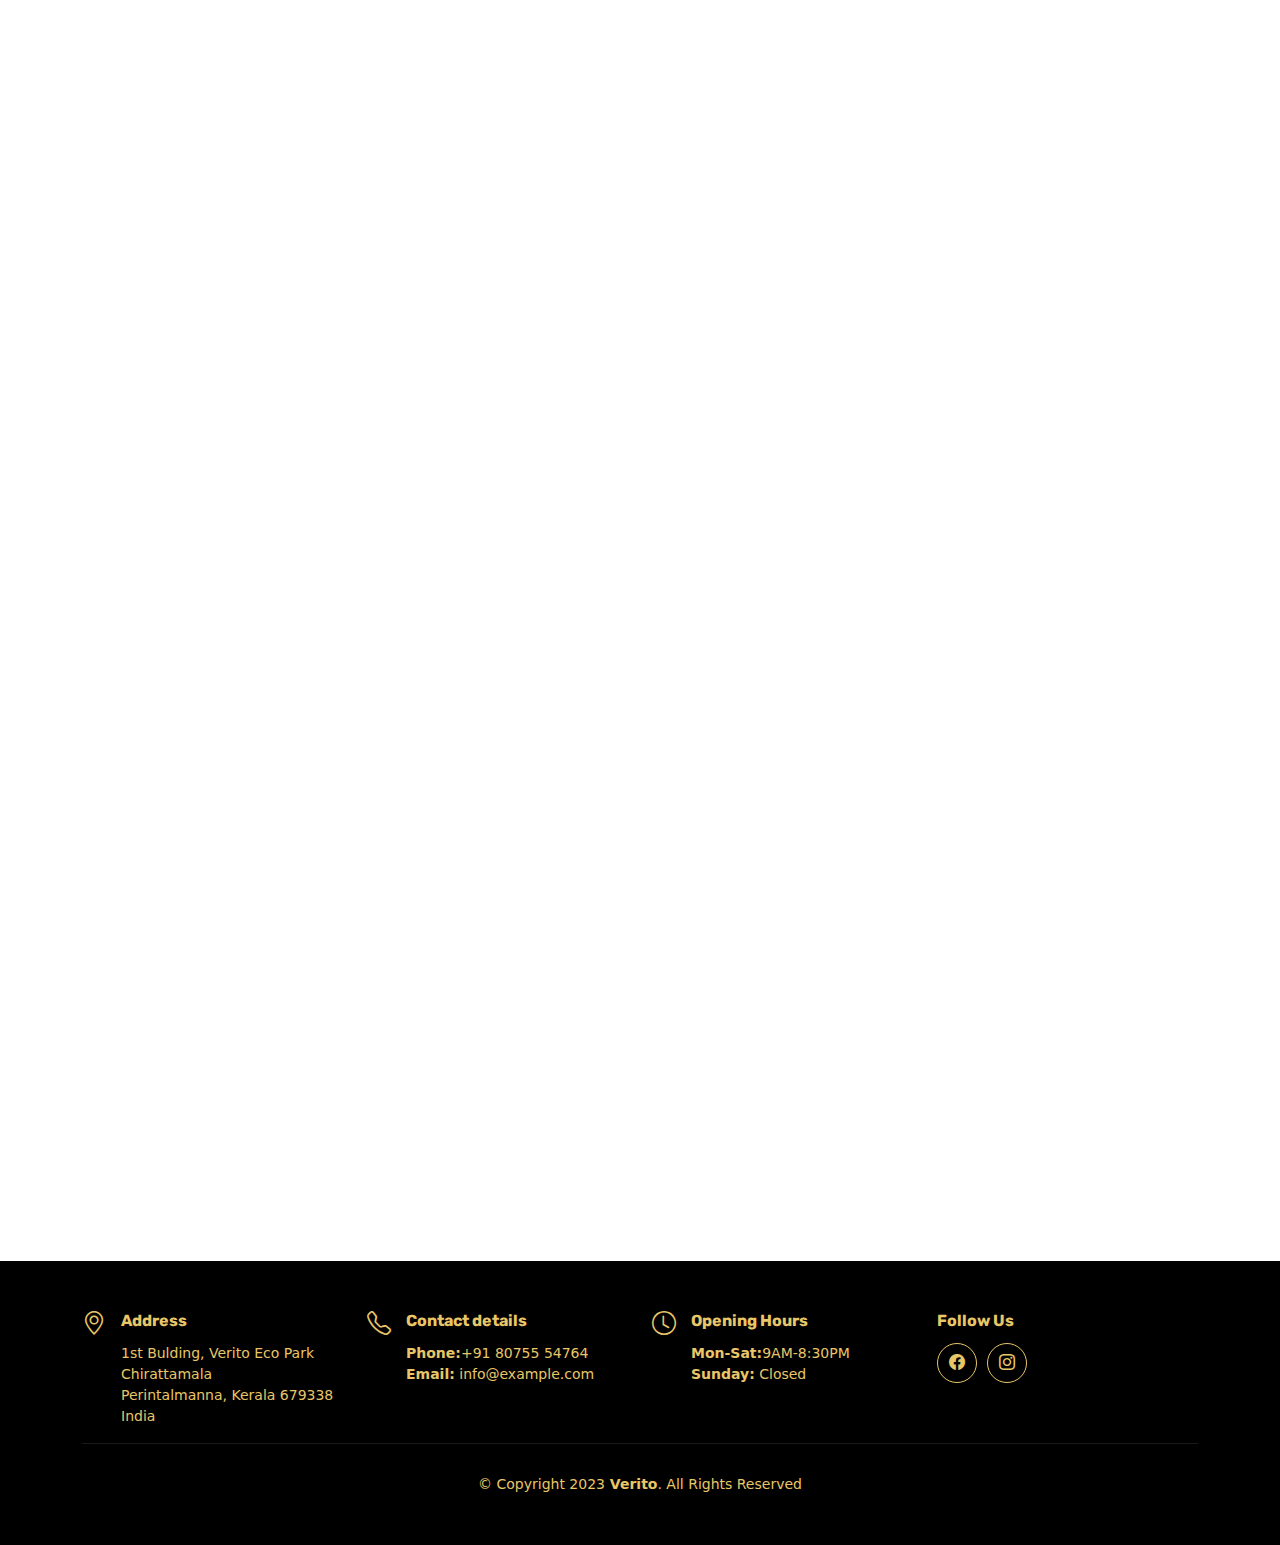
==== commit 53adce8c: "locate-2" ====
--- a/index.html
+++ b/index.html
@@ -176,7 +176,6 @@
                   <h4 style="color: #c3001f">London Cake</h4>
                 </div>
                 <!-- Menu Item -->
-                 
               </div>
             </div>
             <!-- End Starter Menu Content -->
@@ -458,19 +457,6 @@
             <p>Contact<span> Us</span></p>
           </div>
 
-          <div class="mb-3" id="map">
-            <iframe
-              id="lazyIframe"
-              style="border: 0; width: 100%; height: 350px"
-              data-src="https://www.google.com/maps/embed?pb=!1m18!1m12!1m3!1d3917.4396985488975!2d76.2087973!3d10.9301207!2m3!1f0!2f0!3f0!3m2!1i1024!2i768!4f13.1!3m3!1m2!1s0x3ba7cf6294974c5f%3A0xb38fd22239231121!2sVerito%20Honey%20Cakes!5e0!3m2!1sen!2sin!4v1701861250342!5m2!1sen!2sin"
-              frameborder="0"
-              allowfullscreen
-              class="rounded"
-              loading="lazy"
-            ></iframe>
-          </div>
-          <!-- End Google Maps -->
-
           <div class="row gy-4">
             <div class="col-md-6">
               <div class="info-item d-flex align-items-center rounded">
@@ -480,7 +466,12 @@
                   <p>
                     1st Bulding, Verito Eco Park Chirattamala<br />
                     Perintalmanna, Kerala 679338<br />
-                    India
+                    India  
+                    <a
+                      href="https://maps.app.goo.gl/PN4tgxGM6NssyF7Y7"
+                      style="color: blue; text-decoration: none"
+                      >Get Location</a
+                    >
                   </p>
                 </div>
               </div>
@@ -643,7 +634,6 @@
                 class="instagram"
                 ><i class="bi bi-instagram"></i
               ></a>
-               
             </div>
           </div>
         </div>
@@ -663,8 +653,6 @@
       class="scroll-top d-flex align-items-center justify-content-center"
       ><i class="bi bi-arrow-up-short"></i
     ></a>
-
-    
 
     <!-- Vendor JS Files -->
     <script src="assets/vendor/bootstrap/js/bootstrap.bundle.min.js"></script>
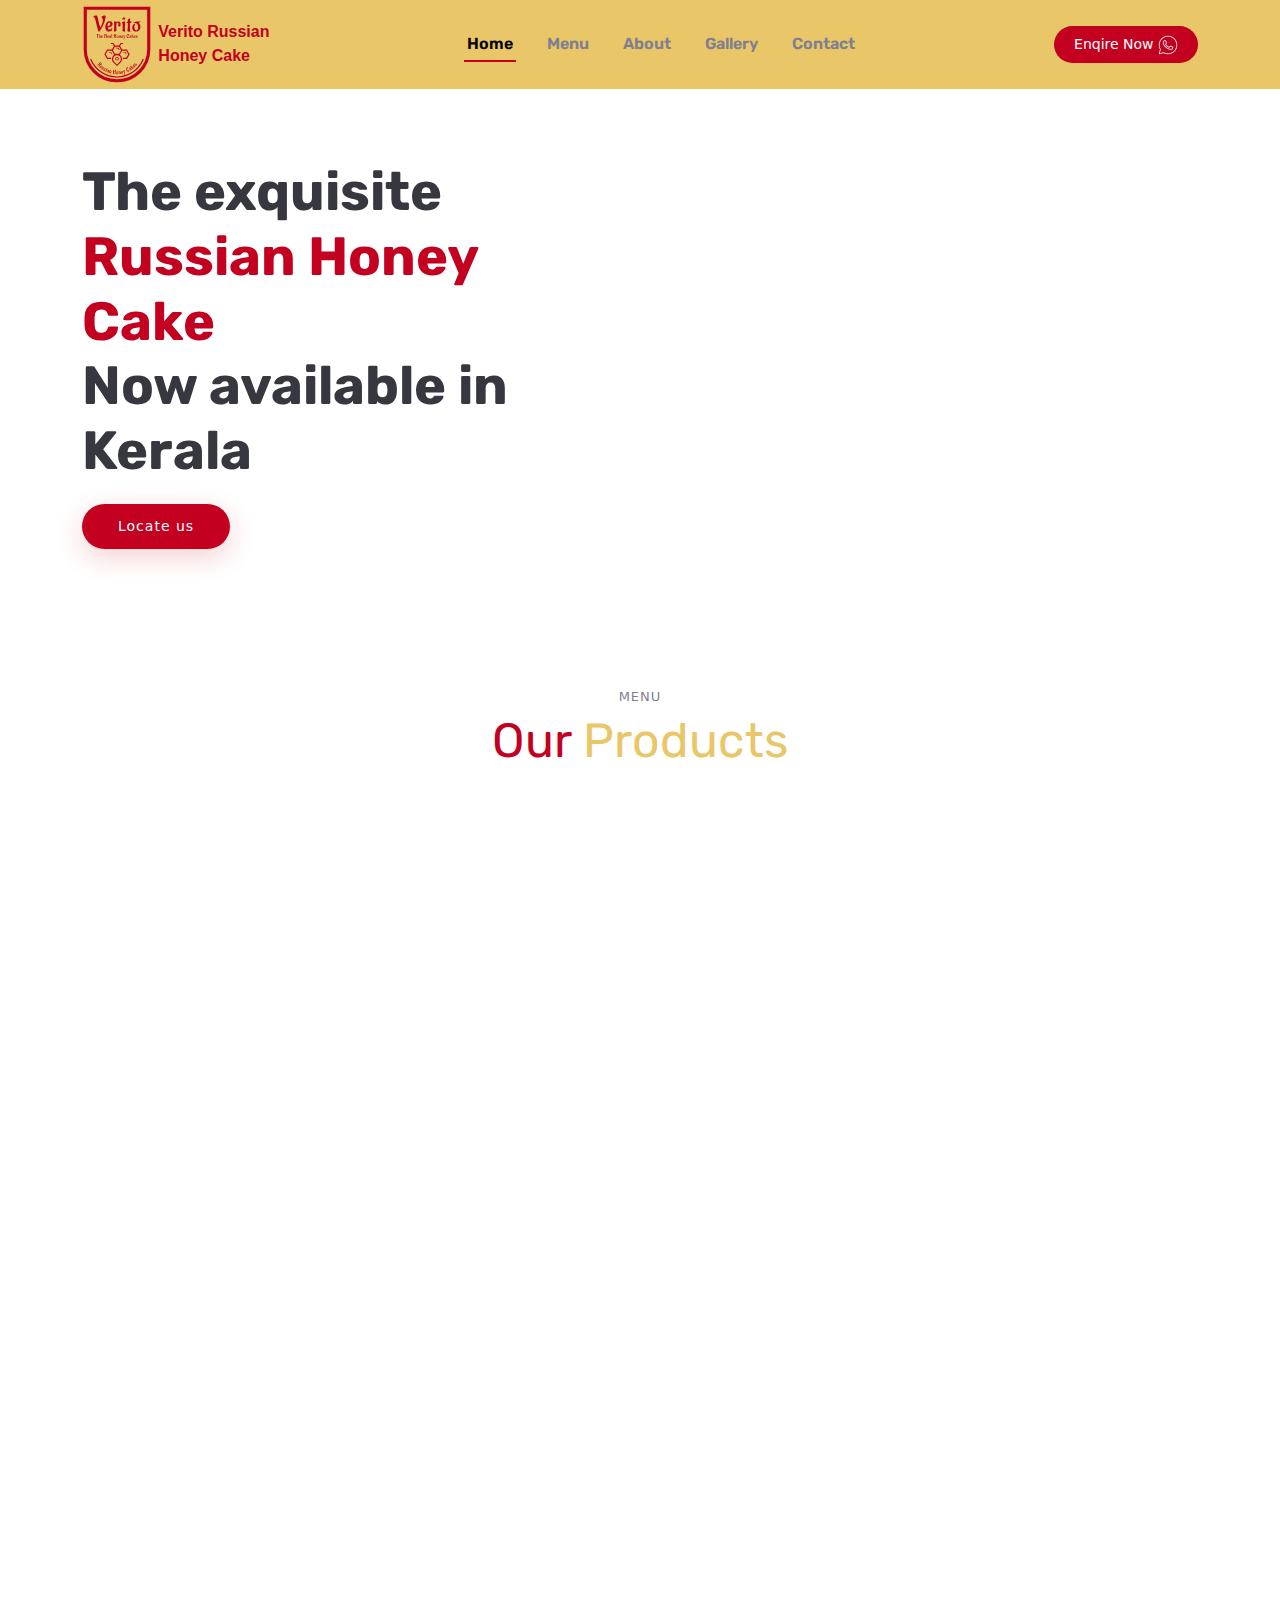
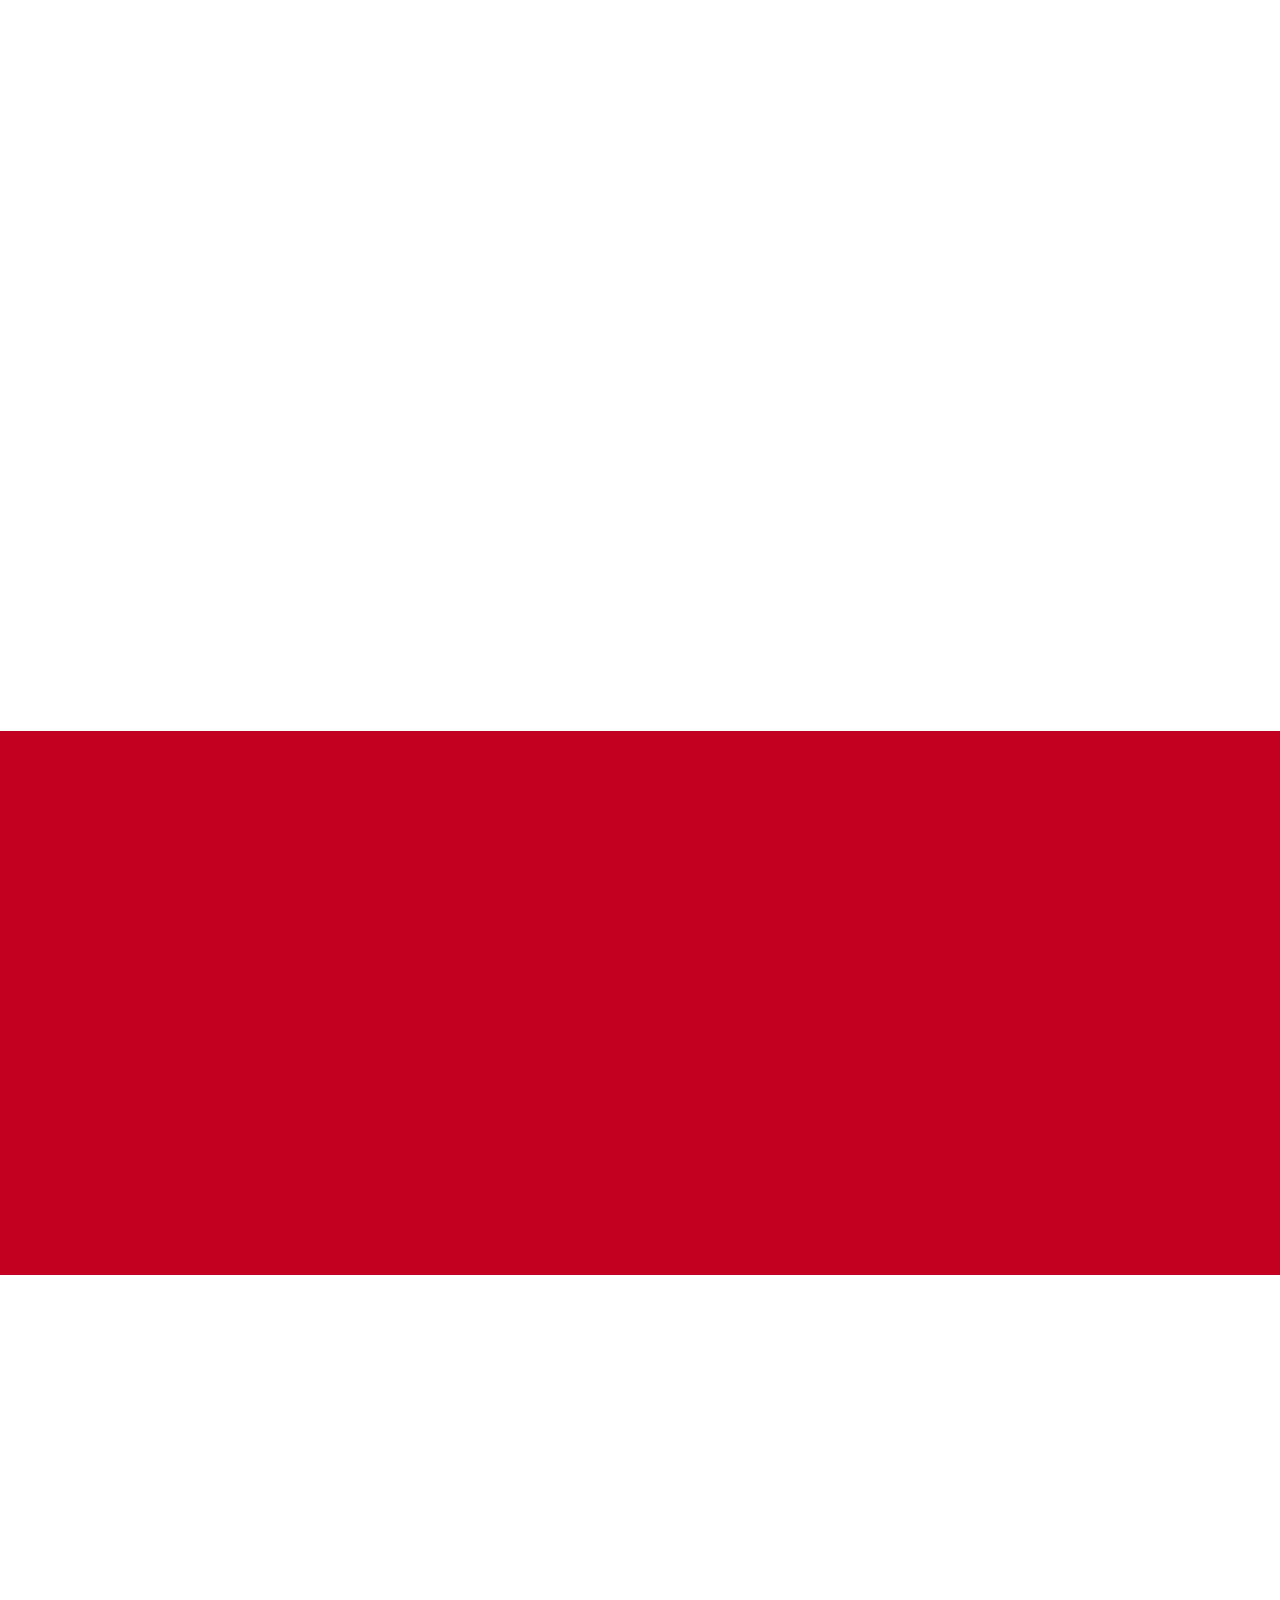
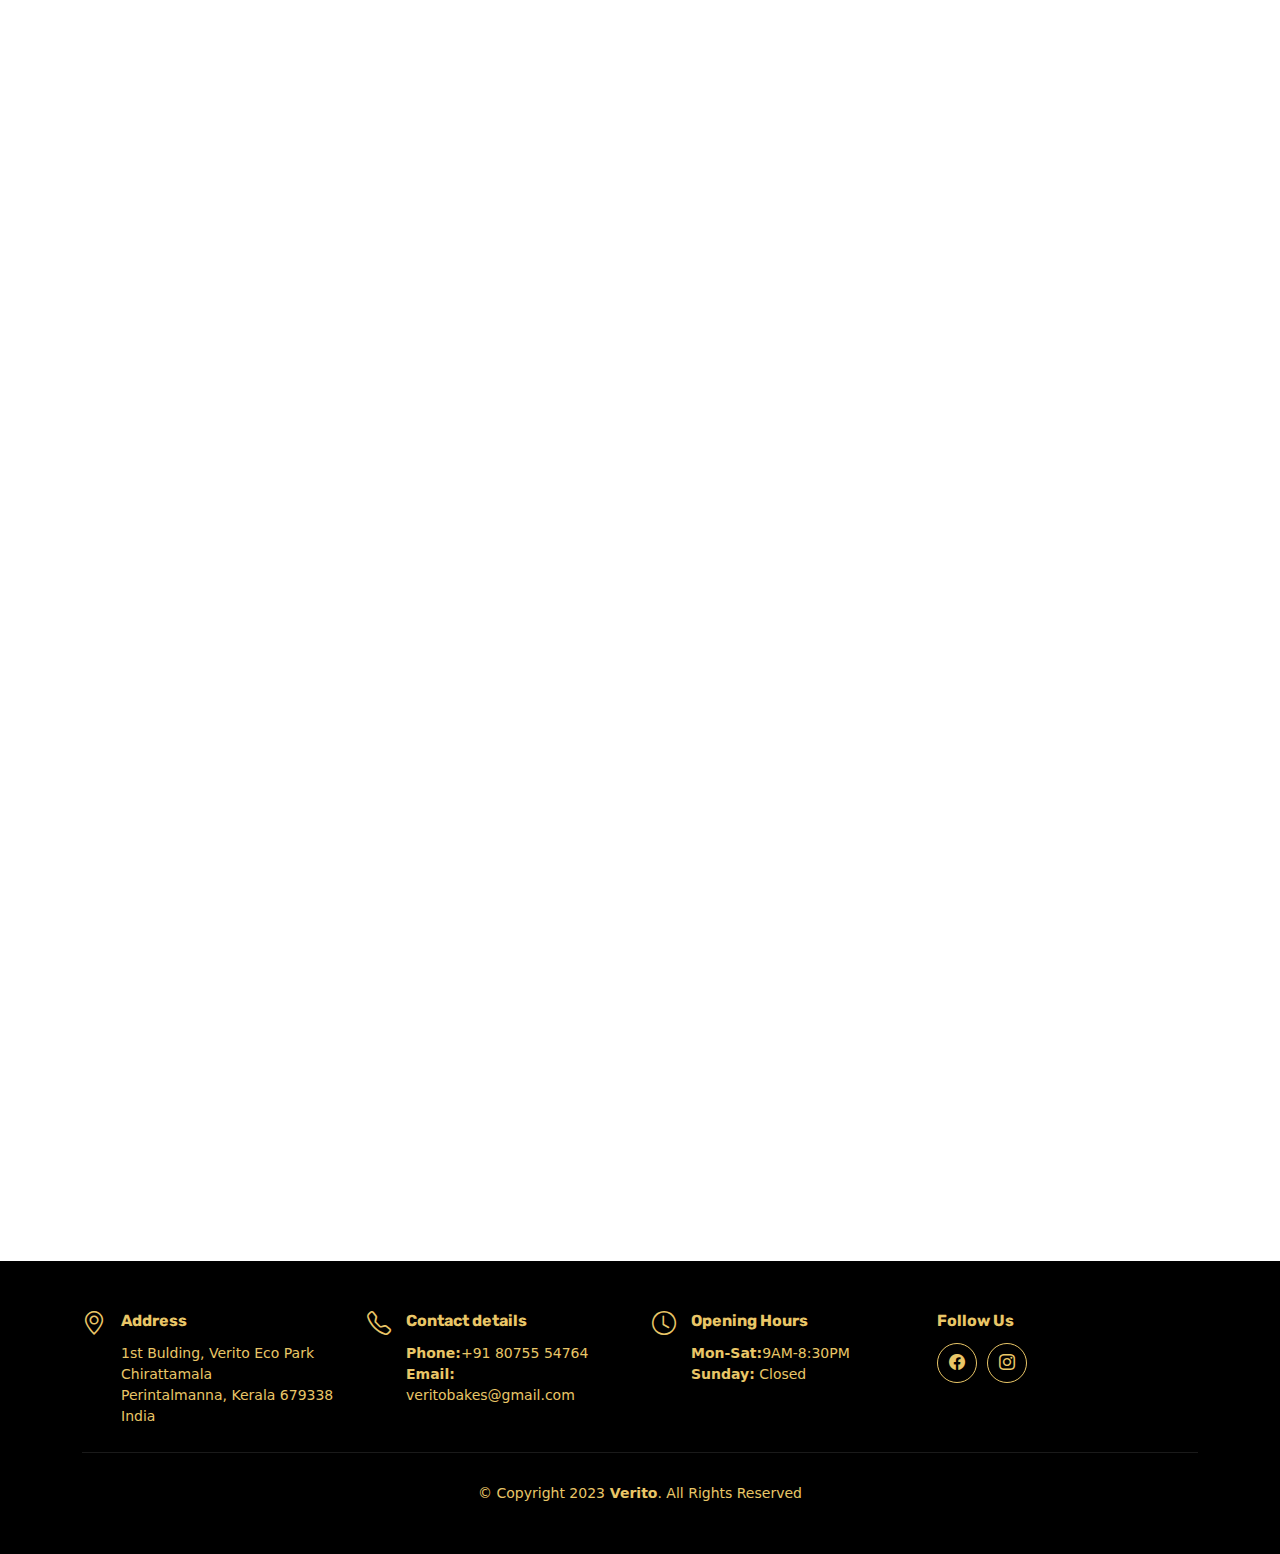
==== commit b941c364: "Update index.html" ====
--- a/index.html
+++ b/index.html
@@ -466,7 +466,7 @@
                   <p>
                     1st Bulding, Verito Eco Park Chirattamala<br />
                     Perintalmanna, Kerala 679338<br />
-                    India  
+                    India 
                     <a
                       href="https://maps.app.goo.gl/PN4tgxGM6NssyF7Y7"
                       style="color: blue; text-decoration: none"
@@ -483,7 +483,7 @@
                 <i class="icon bi bi-envelope flex-shrink-0"></i>
                 <div>
                   <h3>Email</h3>
-                  <p>contact@example.com</p>
+                  <p>veritobakes@gmail.com</p>
                 </div>
               </div>
             </div>
@@ -516,7 +516,7 @@
           </div>
 
           <form
-            action="https://formsubmit.co/shabeeb.edn@gmail.com"
+            action="https://formsubmit.co/veritobakes@gmail.com"
             method="post"
             role="form"
             class="php-email-form p-3 p-md-4 rounded"
@@ -605,7 +605,7 @@
               <h4>Contact details</h4>
               <p>
                 <strong>Phone:</strong>+91 80755 54764<br />
-                <strong>Email:</strong> info@example.com<br />
+                <strong>Email:</strong> veritobakes@gmail.com<br />
               </p>
             </div>
           </div>
--- a/assets/css/main.css
+++ b/assets/css/main.css
@@ -1178,14 +1178,14 @@
   padding: 10px;
   font-size: 16px;
   
-  border: 1px solid #a3a3a3;
+  border: 1px solid #000000;
   background: transparent;
 }
 .location-select:focus {
   width: 200px;
   padding: 10px;
   font-size: 16px;
-  border: 1px solid #a3a3a3;
+  border: 1px solid #161616;
   background: transparent;
 }
 
@@ -1238,10 +1238,11 @@
   border: none;
 }
 #shopsList {
-  border-top: 2px solid var(--color-default);
+  border: 10px solid var(--color-default);
+ border-radius: 10px;
   padding-top: 40px;
 }
 .locateone {
   margin-bottom: 50px;
-  max-width: 70%;
-}
+  max-width: 50%;
+}
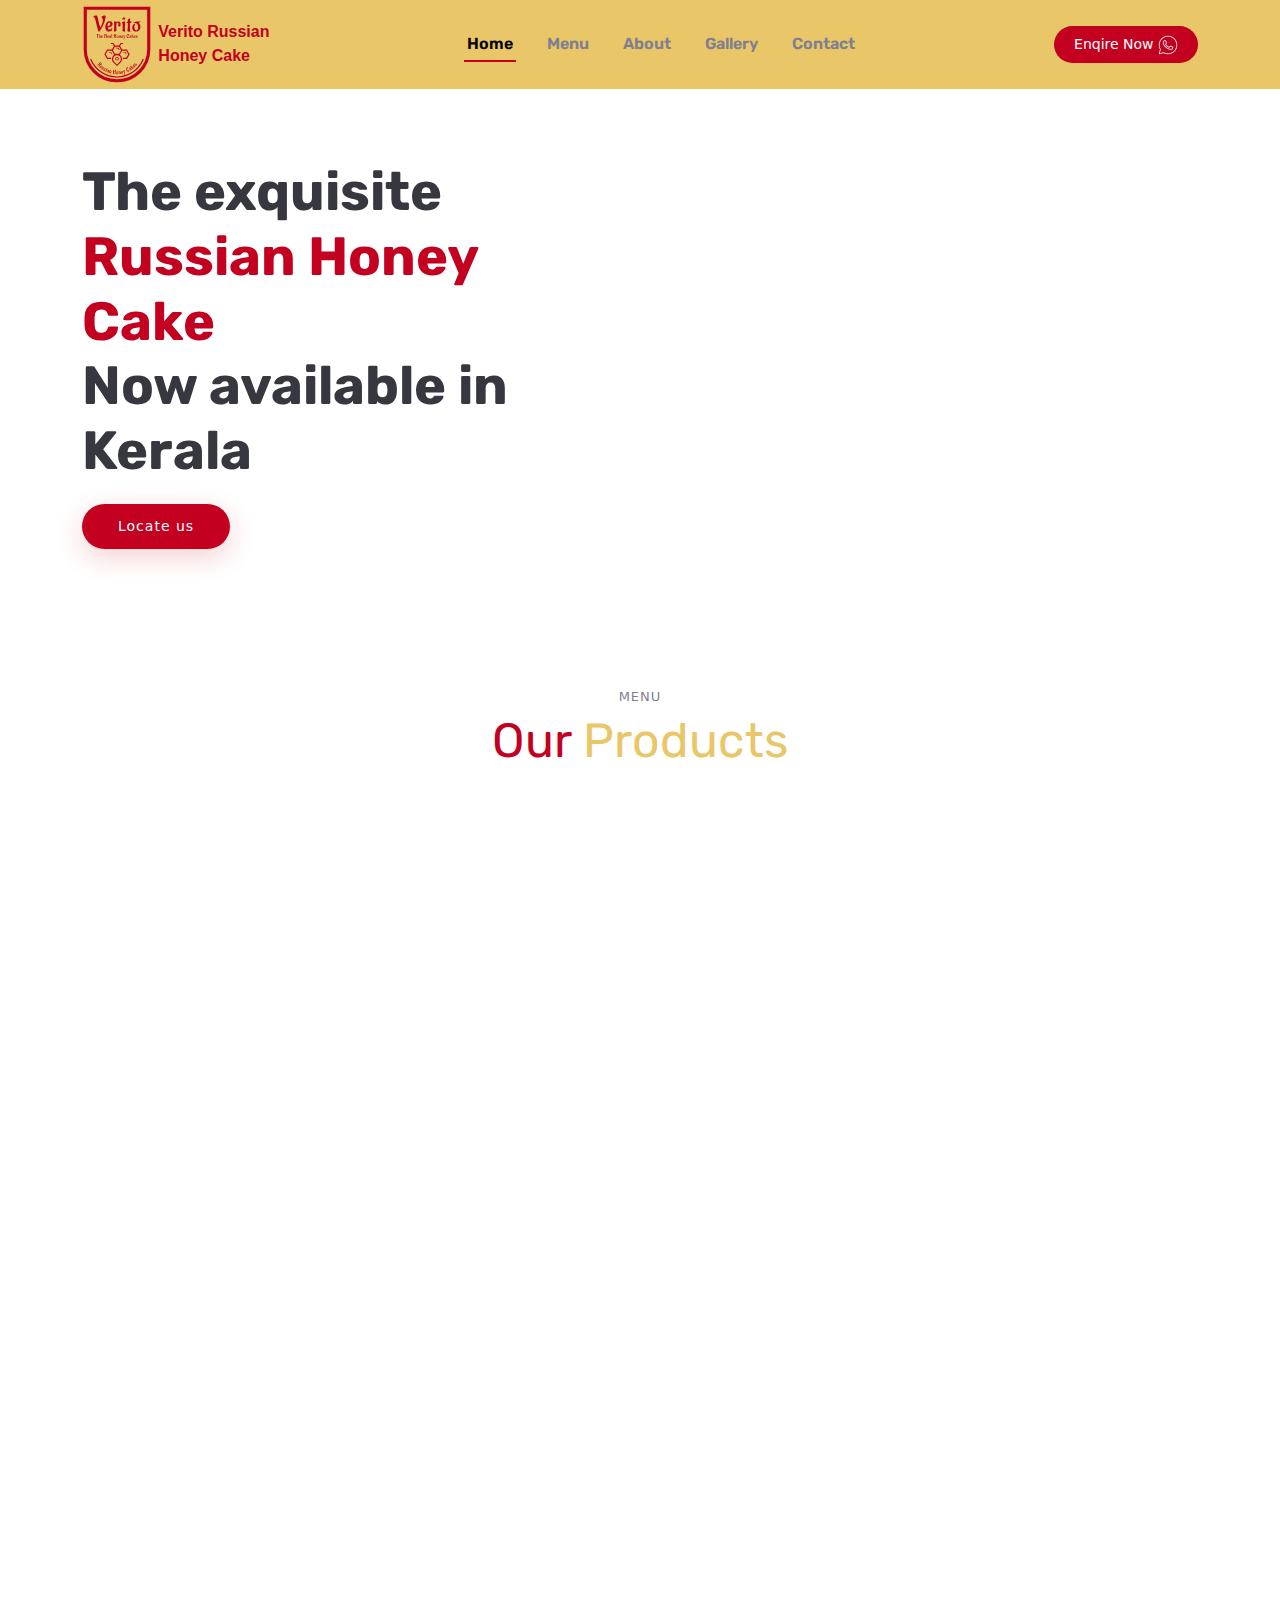
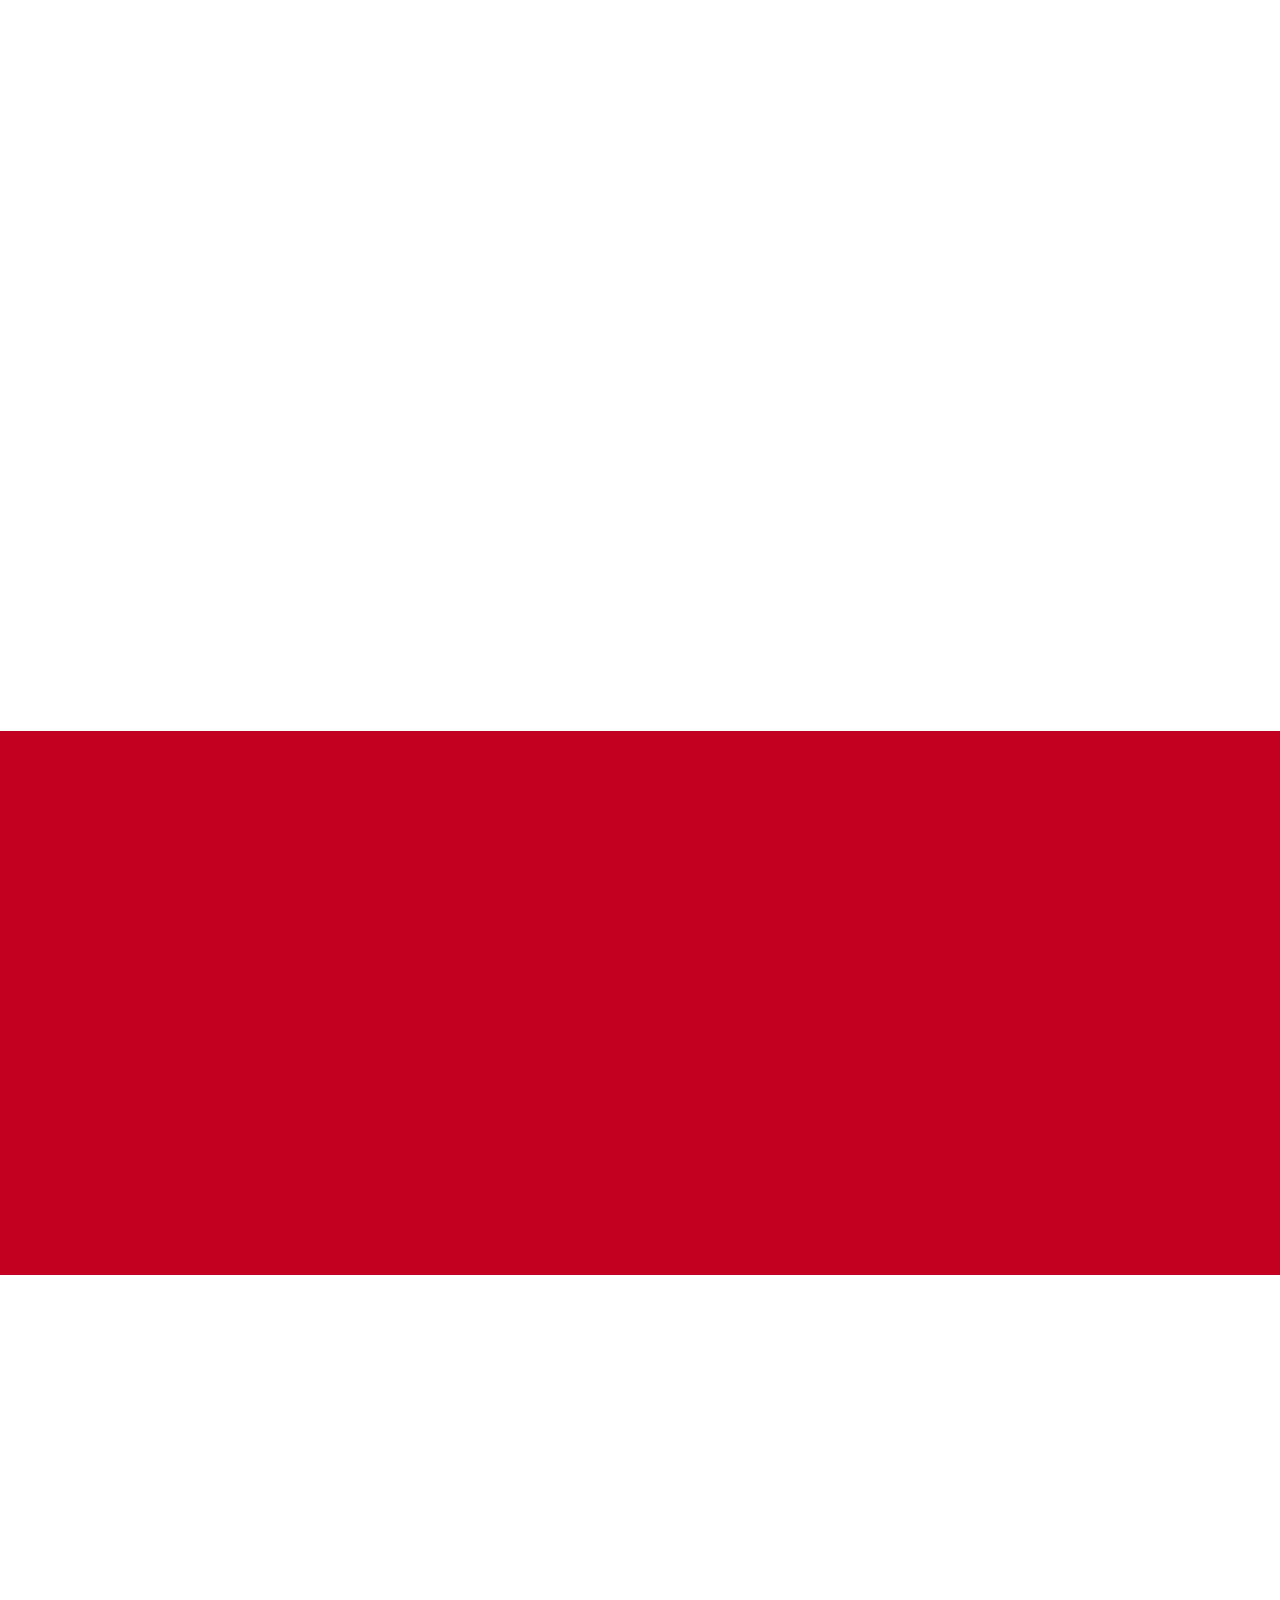
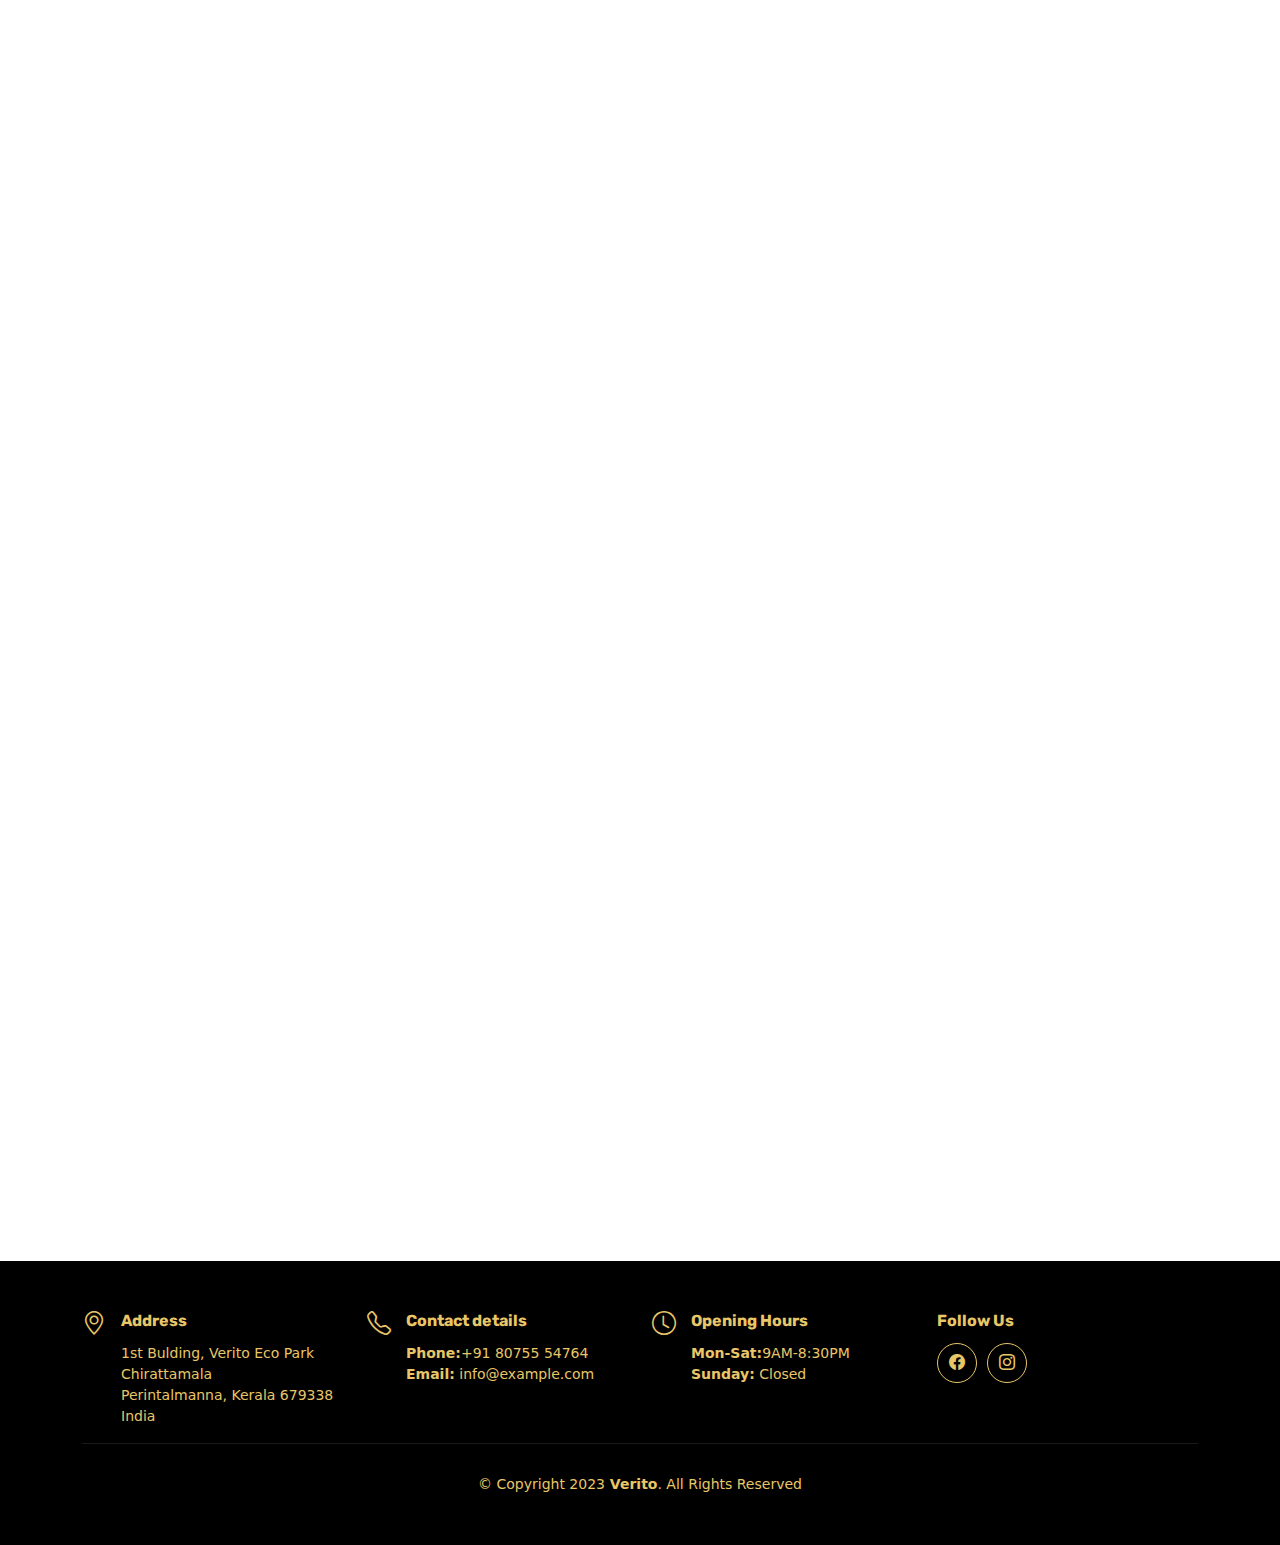
==== commit 5710bc49: "Update index.html" ====
--- a/index.html
+++ b/index.html
@@ -11,7 +11,6 @@
     <!-- Favicons -->
     <link href="assets/img/logo.svg" rel="icon" />
     <link href="assets/img/logo.svg" rel="apple-touch-icon" />
-
     <!-- Google Fonts -->
     <link rel="preconnect" href="https://fonts.googleapis.com" />
     <link rel="preconnect" href="https://fonts.gstatic.com" crossorigin />
@@ -21,7 +20,6 @@
       href="https://fonts.googleapis.com/css2?family=Fredoka&family=Poppins:wght@200&family=Rubik:wght@300&display=swap"
       rel="stylesheet"
     />
-
     <!-- Vendor CSS Files -->
     <link
       href="assets/vendor/bootstrap/css/bootstrap.min.css"
@@ -37,11 +35,9 @@
       rel="stylesheet"
     />
     <link href="assets/vendor/swiper/swiper-bundle.min.css" rel="stylesheet" />
-
     <!-- Template Main CSS File -->
     <link href="assets/css/main.css" rel="stylesheet" />
   </head>
-
   <body>
     <!-- ======= Header ======= -->
     <header id="header" class="header fixed-top d-flex align-items-center">
@@ -53,19 +49,16 @@
           <img src="assets/img/logo.svg" alt="logo" />
           <h class="logo header"> Verito Russian<br />Honey Cake</h>
         </a>
-
         <nav id="navbar" class="navbar">
           <ul>
             <li><a href="#hero">Home</a></li>
             <li><a href="#menu">Menu</a></li>
             <li><a href="#about">About</a></li>
-
             <li><a href="#gallery">Gallery</a></li>
             <li><a href="#contact">Contact</a></li>
           </ul>
         </nav>
         <!-- .navbar -->
-
         <a class="btn-book-a-table" href="https://wa.me/918075554764"
           >Enqire Now
           <img src="assets/img/whatsapp.png" style="width: 20px" alt=""
@@ -74,9 +67,7 @@
         <i class="mobile-nav-toggle mobile-nav-hide d-none bi bi-x"></i>
       </div>
     </header>
-
     <!-- End Header -->
-
     <!-- ======= Hero Section ======= -->
     <section id="hero" class="hero d-flex align-items-center bg-hero">
       <div class="container">
@@ -89,7 +80,6 @@
               <span style="color: #c3001f">Russian Honey Cake</span><br />Now
               available in Kerala
             </h2>
-
             <div class="d-flex" data-aos="fade-up" data-aos-delay="200">
               <a href="locate.html" class="btn-book-a-table">Locate us</a>
             </div>
@@ -108,7 +98,6 @@
       </div>
     </section>
     <!-- End Hero Section -->
-
     <main id="main">
       <!-- ======= Menu Section ======= -->
       <section id="menu" class="menu">
@@ -117,11 +106,9 @@
             <h2>Menu</h2>
             <p>Our<span> Products</span></p>
           </div>
-
           <div class="tab-content" data-aos="fade-up" data-aos-delay="300">
             <div class="tab-pane fade active show" id="menu-starters">
               <div class="tab-header text-center"></div>
-
               <div class="row gy-5">
                 <div class="col-lg-4 menu-item">
                   <a href="assets/img/menu/menu-item-1.png" class="glightbox"
@@ -133,7 +120,6 @@
                   <h4 style="color: #c3001f">Honey Cake</h4>
                 </div>
                 <!-- Menu Item -->
-
                 <div class="col-lg-4 menu-item">
                   <a href="assets/img/menu/menu-item-3.png" class="glightbox"
                     ><img
@@ -144,7 +130,6 @@
                   <h4 style="color: #c3001f">Lotus Cheese</h4>
                 </div>
                 <!-- Menu Item -->
-
                 <div class="col-lg-4 menu-item">
                   <a href="assets/img/menu/menu-item-2.png" class="glightbox"
                     ><img
@@ -155,7 +140,6 @@
                   <h4 style="color: #c3001f">Dream Cake</h4>
                 </div>
                 <!-- Menu Item -->
-
                 <div class="col-lg-4 menu-item">
                   <a href="assets/img/menu/menu-item-4.png" class="glightbox"
                     ><img
@@ -165,7 +149,6 @@
                   /></a>
                   <h4 style="color: #c3001f">Donuts</h4>
                 </div>
-
                 <div class="col-lg-4 menu-item">
                   <a href="assets/img/menu/menu-item-5.png" class="glightbox"
                     ><img
@@ -190,7 +173,6 @@
             <h2></h2>
             <p>About<span> Us</span></p>
           </div>
-
           <div class="row gy-4">
             <div
               class="col-lg-7 position-relative about-img"
@@ -235,7 +217,6 @@
             <h2 style="color: white"></h2>
             <p style="color: white">Our Gallery</p>
           </div>
-
           <div class="gallery-slider swiper">
             <div class="swiper-wrapper align-items-center">
               <div class="swiper-slide">
@@ -328,7 +309,6 @@
             <h2></h2>
             <p>Feedbacks</p>
           </div>
-
           <div class="slides-1 swiper" data-aos="fade-up" data-aos-delay="100">
             <div class="swiper-wrapper">
               <div class="swiper-slide">
@@ -370,7 +350,6 @@
                 </div>
               </div>
               <!-- End testimonial item -->
-
               <div class="swiper-slide">
                 <div class="testimonial-item">
                   <div class="row gy-4 justify-content-center">
@@ -405,7 +384,6 @@
                 </div>
               </div>
               <!-- End testimonial item -->
-
               <div class="swiper-slide">
                 <div class="testimonial-item">
                   <div class="row gy-4 justify-content-center">
@@ -440,7 +418,6 @@
                 </div>
               </div>
               <!-- End testimonial item -->
-
               <!-- End testimonial item -->
             </div>
             <div class="swiper-pagination"></div>
@@ -448,7 +425,6 @@
         </div>
       </section>
       <!-- End Testimonials Section -->
-
       <!-- ======= Contact Section ======= -->
       <section id="contact" class="contact">
         <div class="container" data-aos="fade-up">
@@ -456,7 +432,6 @@
             <h2></h2>
             <p>Contact<span> Us</span></p>
           </div>
-
           <div class="row gy-4">
             <div class="col-md-6">
               <div class="info-item d-flex align-items-center rounded">
@@ -470,6 +445,17 @@
                     <a
                       href="https://maps.app.goo.gl/PN4tgxGM6NssyF7Y7"
                       style="color: blue; text-decoration: none"
+
+    
+          
+            
+    
+
+          
+          Expand Down
+    
+    
+  
                       >Get Location</a
                     >
                   </p>
@@ -477,18 +463,16 @@
               </div>
             </div>
             <!-- End Info Item -->
-
             <div class="col-md-6">
               <div class="info-item d-flex align-items-center rounded">
                 <i class="icon bi bi-envelope flex-shrink-0"></i>
                 <div>
                   <h3>Email</h3>
-                  <p>veritobakes@gmail.com</p>
+                  <p>contact@example.com</p>
                 </div>
               </div>
             </div>
             <!-- End Info Item -->
-
             <div class="col-md-6">
               <div class="info-item d-flex align-items-center rounded">
                 <i class="icon bi bi-telephone flex-shrink-0"></i>
@@ -499,7 +483,6 @@
               </div>
             </div>
             <!-- End Info Item -->
-
             <div class="col-md-6">
               <div class="info-item d-flex align-items-center rounded">
                 <i class="bi bi-clock icon flex-shrink-0"></i>
@@ -514,9 +497,8 @@
             </div>
             <!-- End Info Item -->
           </div>
-
           <form
-            action="https://formsubmit.co/veritobakes@gmail.com"
+            action="https://formsubmit.co/shabeeb.edn@gmail.com"
             method="post"
             role="form"
             class="php-email-form p-3 p-md-4 rounded"
@@ -582,7 +564,6 @@
       <!-- End Contact Section -->
     </main>
     <!-- End #main -->
-
     <!-- ======= Footer ======= -->
     <footer id="footer" class="footer">
       <div class="container">
@@ -598,18 +579,16 @@
               </p>
             </div>
           </div>
-
           <div class="col-lg-3 col-md-6 footer-links d-flex">
             <i class="bi bi-telephone icon"></i>
             <div>
               <h4>Contact details</h4>
               <p>
                 <strong>Phone:</strong>+91 80755 54764<br />
-                <strong>Email:</strong> veritobakes@gmail.com<br />
+                <strong>Email:</strong> info@example.com<br />
               </p>
             </div>
           </div>
-
           <div class="col-lg-3 col-md-6 footer-links d-flex">
             <i class="bi bi-clock icon"></i>
             <div>
@@ -620,7 +599,6 @@
               </p>
             </div>
           </div>
-
           <div class="col-lg-3 col-md-6 footer-links">
             <h4>Follow Us</h4>
             <div class="social-links d-flex">
@@ -647,20 +625,17 @@
     </footer>
     <!-- End Footer -->
     <!-- End Footer -->
-
     <a
       href="#"
       class="scroll-top d-flex align-items-center justify-content-center"
       ><i class="bi bi-arrow-up-short"></i
     ></a>
-
     <!-- Vendor JS Files -->
     <script src="assets/vendor/bootstrap/js/bootstrap.bundle.min.js"></script>
     <script src="assets/vendor/aos/aos.js"></script>
     <script src="assets/vendor/glightbox/js/glightbox.min.js"></script>
     <script src="assets/vendor/purecounter/purecounter_vanilla.js"></script>
     <script src="assets/vendor/swiper/swiper-bundle.min.js"></script>
-
     <!-- Template Main JS File -->
     <script>
       document.addEventListener("DOMContentLoaded", function () {
--- a/assets/css/main.css
+++ b/assets/css/main.css
@@ -1168,32 +1168,41 @@
 /* Style for the label of the selection */
 .location-label {
   font-weight: bolder;
-  margin-bottom: 5px;
+  margin-bottom: 4px;
+  
   font-size: 20px;
 }
 
 /* Style for the select element */
 .location-select {
-  width: 200px;
-  padding: 10px;
+  width: 173px; /* Increased width to accommodate the SVG */
+  padding: 5px 20px 5px 27px; /* Added padding-right to create space between text and arrow */
+  font-size: 15px;
+  color: #e9c667;
+  background: #c3001f;
+  border: 1px solid #c3001f;
+  border-radius: 30px;
+  appearance: none; /* Remove default arrow in some browsers */
+  -webkit-appearance: none; /* Remove default arrow in WebKit browsers */
+  -moz-appearance: none; /* Remove default arrow in Firefox */
+  background-image: url('data:image/svg+xml;utf8,<svg xmlns="http://www.w3.org/2000/svg" width="12" height="8" viewBox="0 0 20 12" fill="none"><path d="M9.99444 12C10.4508 12 10.8292 11.8395 11.1853 11.4613L19.5659 2.6361C19.8553 2.33811 20 1.98281 20 1.55874C20 0.699141 19.3322 8.45038e-07 18.4975 8.08551e-07C18.0746 7.90065e-07 17.7073 0.183382 17.4068 0.492837L9.98331 8.33238L2.58208 0.492837C2.28158 0.183381 1.90317 8.31903e-08 1.49137 6.51901e-08C0.65665 2.87031e-08 -3.05604e-08 0.69914 -6.81347e-08 1.55874C-8.66713e-08 1.98281 0.133556 2.33811 0.422927 2.6361L8.80356 11.4613C9.15971 11.8281 9.53812 12 9.99444 12Z" fill="%23E9C667"/></svg>'); /* Add your own SVG data */
+  background-position: right 15px center; /* Adjusted position to align with text */
+  background-repeat: no-repeat;
+}
+
+.location-select:focus {
+  outline: none;
+  border-color: #e9c667;
+}
+
+ 
+
+/* Style for select option items */
+.location-select option {
+  background-color: #c3001f;
+  color: #e9c667;
   font-size: 16px;
   
-  border: 1px solid #000000;
-  background: transparent;
-}
-.location-select:focus {
-  width: 200px;
-  padding: 10px;
-  font-size: 16px;
-  border: 1px solid #161616;
-  background: transparent;
-}
-
-/* Style for select option items */
-.location-select option {
-  background-color: #fff;
-  color: #000;
-  font-size: 16px;
 }
 .locatei {
   display: flex;
